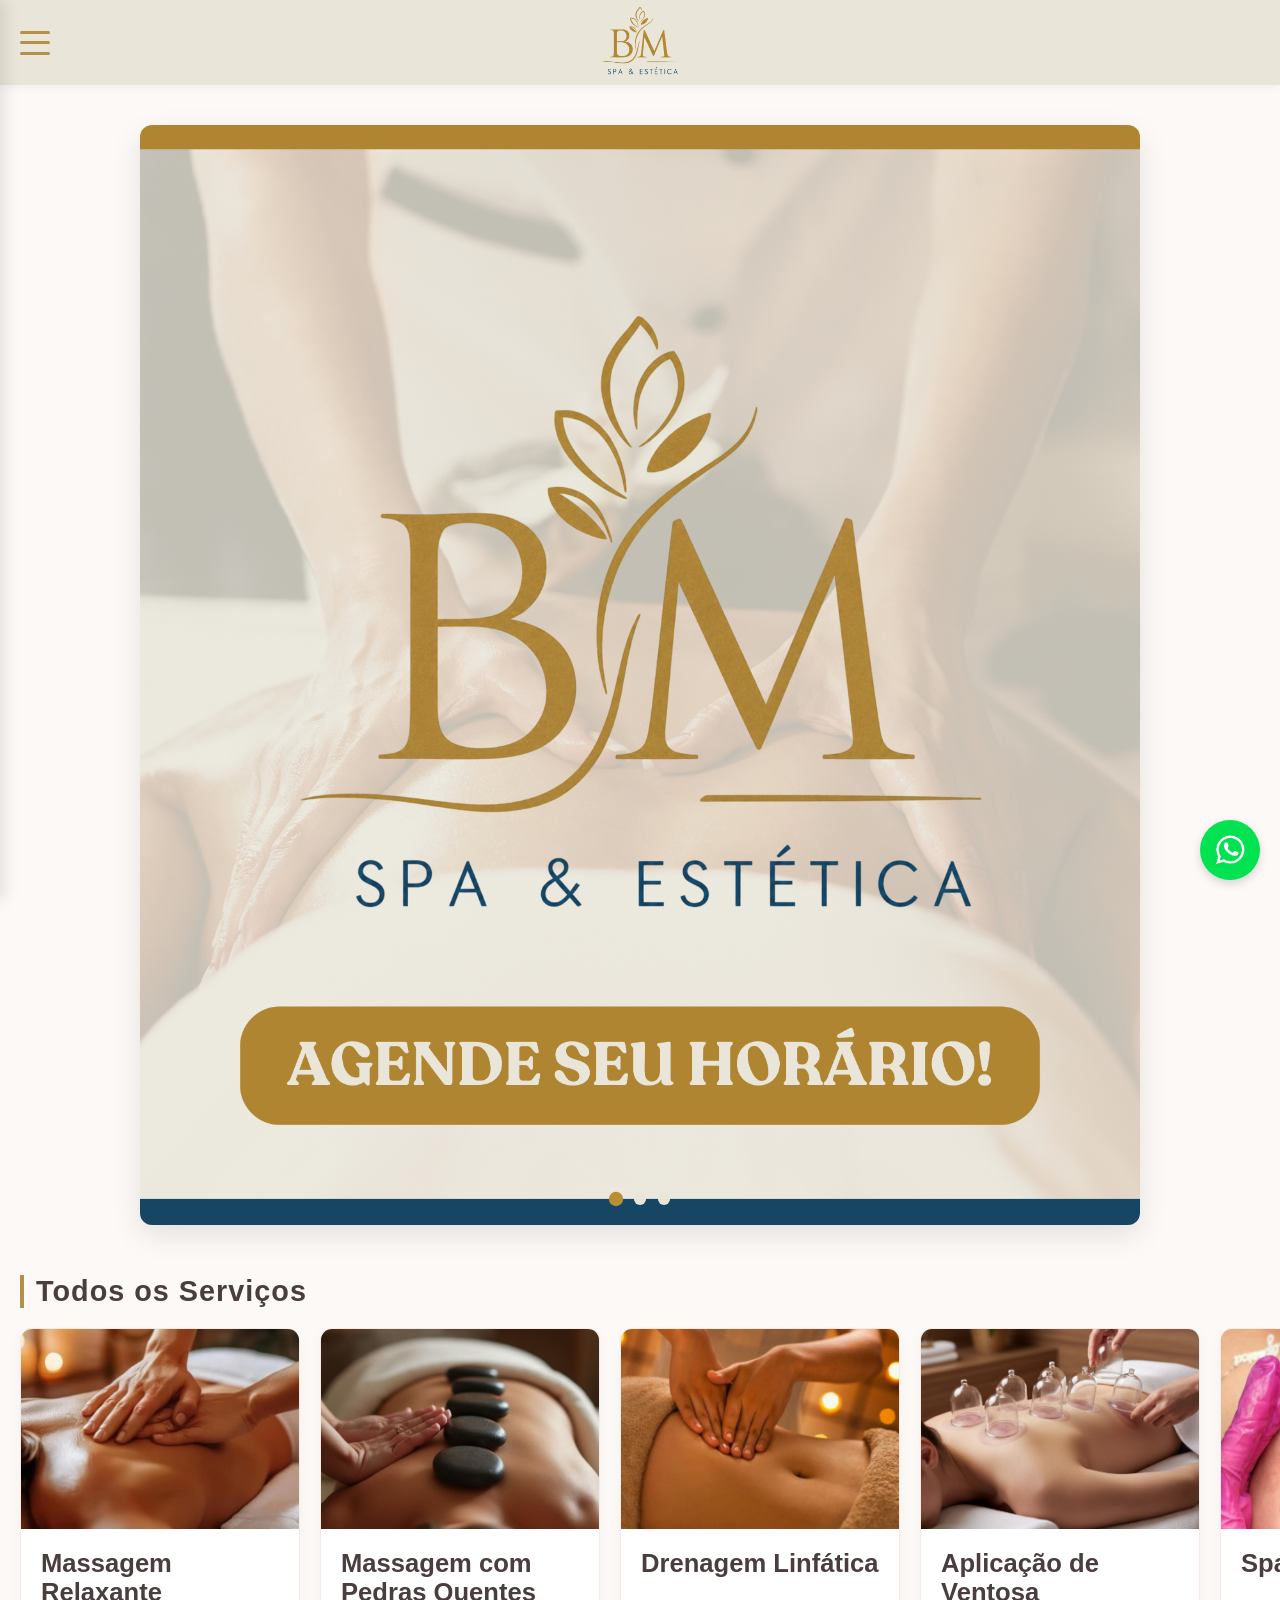
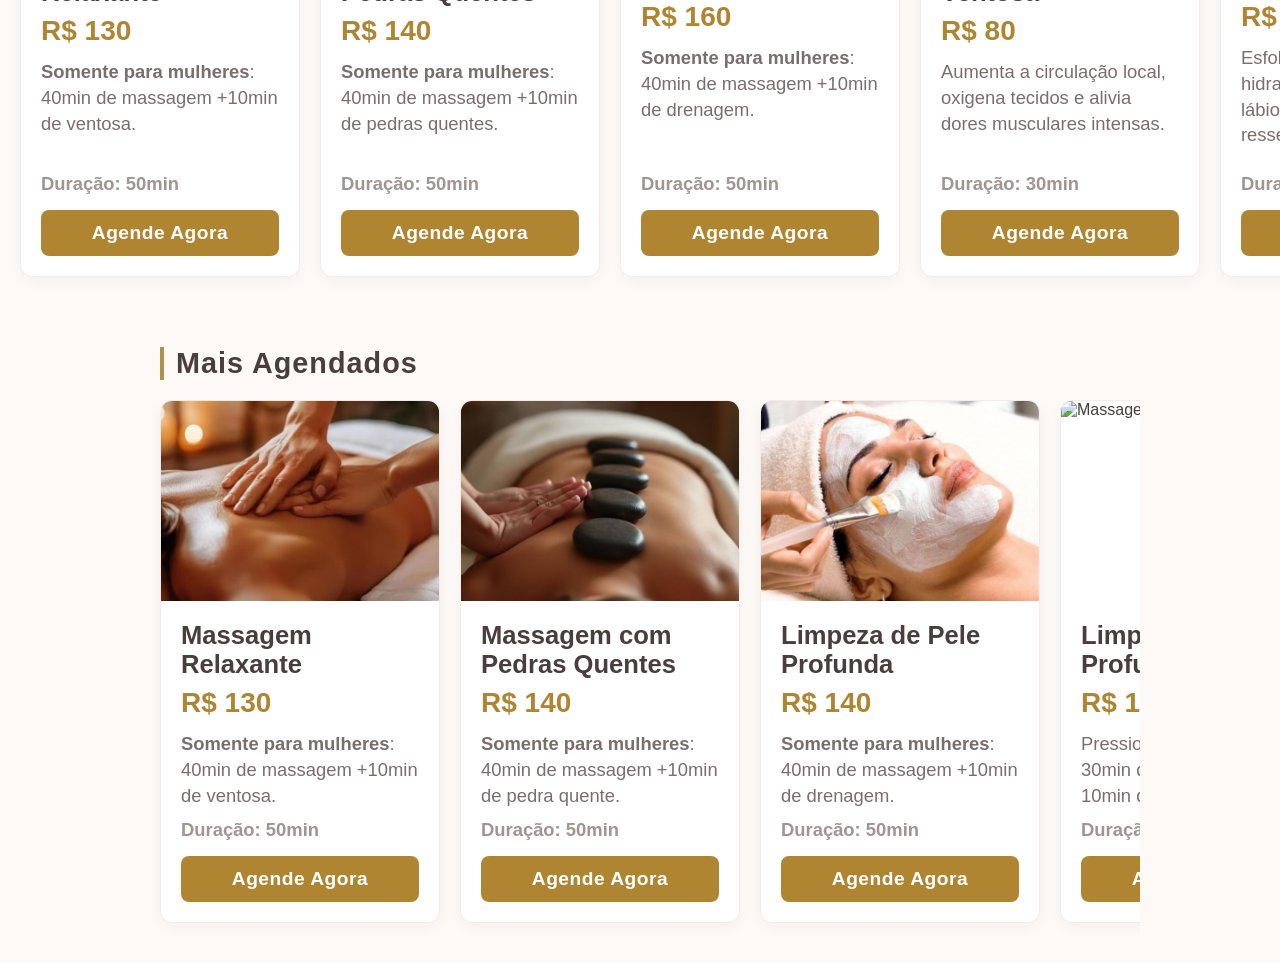
==== index.html @ 97267919 "Update index.html" ====
<!DOCTYPE html>
<html lang="pt-BR">
<head>
    <meta charset="UTF-8">
    <meta name="viewport" content="width=device-width, initial-scale=1.0">
    <title>BM|Estética & Spa</title>
	<link rel="icon" href="../img/faviconbm.jpg" type="image/png">
    <link rel="stylesheet" href="style.css">
</head>
<body>

    <div class="overlay" id="overlay"></div>

    <header>
        <button class="menu-btn" id="menuBtn">
            <span></span>
            <span></span>
            <span></span>
        </button>
        
        <div class="logo">
<img src="bmlogo.png" alt="Logo Estética e Spa">
        </div>
    </header>

    <nav class="sidebar" id="sidebar">
        <ul>
            <li><a href="https://bmestetica.online/esteticaservicos">Nossos Serviços</a></li>
			<li><a href="https://bmestetica.online/esteticapacotes">Nossos Pacotes</a></li>
			<li><a href="https://bmestetica.online/esteticacasal">Combo Casal</a></li>
			<li><a href="https://bmestetica.online/esteticasobrenos">Sobre Nós</a></li>
            <li><a href="https://share.google/S2QN0y18KsIFbBKmH">Avaliações</a></li>
            <li><a href="https://bmestetica.online/esteticalocalizacao">Localização</a></li>
            <li><a href="https://wa.me/5516997094208?text=Ol%C3%A1%2C%20tudo%20bem%3F%20Gostaria%20de%20realizar%20um%20agendamento.">Fale Conosco</a></li>
        </ul>
    </nav>

    <main>
        <div class="carousel-container">
            <div class="carousel-track" id="track">
                <div class="slide">
                    <img src="bannerbm1.jpg" alt="Massoterapia">
                </div>
                <div class="slide">
                    <img src="bannerbm2.jpg" alt="Estética Facial">
                </div>
                <div class="slide">
                    <img src="bannerbm3.jpg" alt="Tratamentos Corporais">
                </div>
            </div>
			
			

            <div class="carousel-indicators">
                <span class="dot active" onclick="goToSlide(0)"></span>
                <span class="dot" onclick="goToSlide(1)"></span>
                <span class="dot" onclick="goToSlide(2)"></span>
            </div>
        </div>
    </main>
	
	        <div class="services-group">
            <h2 class="section-title">Todos os Serviços</h2>
            <div class="services-slider">
                
                <div class="service-card">
                    <img src="relaxante.jpg" alt="Massagem Relaxante" class="service-img">
                    <div class="service-content">
                        <h3 class="service-title">Massagem Relaxante</h3>
                        <p class="service-price">R$ 130</p>
                        <p class="service-description"><b>Somente para mulheres</b>: 40min de massagem +10min de ventosa.</p>
                        <p class="service-duration">Duração: 50min</p>
                        <a href="https://wa.me/5516997094208?text=Olá! Gostaria de agendar a Massagem Relaxante por R$ 130. Qual a disponibilidade de horários?" target="_blank" class="book-btn">Agende Agora</a>
                    </div>
                </div>

                <div class="service-card">
                    <img src="pedras.jpg" alt="Massagem com Pedras Quentes" class="service-img">
                    <div class="service-content">
                        <h3 class="service-title">Massagem com Pedras Quentes</h3>
                        <p class="service-price">R$ 140</p>
                        <p class="service-description"><b>Somente para mulheres</b>: 40min de massagem +10min de pedras quentes.</p>
                        <p class="service-duration">Duração: 50min</p>
                        <a href="https://wa.me/5516997094208?text=Olá! Gostaria de agendar a Massagem com Pedras Quentes por R$ 140. Qual a disponibilidade de horários?" target="_blank" class="book-btn">Agende Agora</a>
                    </div>
                </div>

                <div class="service-card">
                    <img src="drenagem.jpg" alt="Drenagem Linfática" class="service-img">
                    <div class="service-content">
                        <h3 class="service-title">Drenagem Linfática</h3>
                        <p class="service-price">R$ 160</p>
                        <p class="service-description"><b>Somente para mulheres</b>: 40min de massagem +10min de drenagem.</p>
                        <p class="service-duration">Duração: 50min</p>
                        <a href="https://wa.me/5516997094208?text=Olá! Gostaria de agendar a Drenagem Linfática por R$ 160. Qual a disponibilidade de horários?" target="_blank" class="book-btn">Agende Agora</a>
                    </div>
                </div>

                <div class="service-card">
                    <img src="ventosa.jpg" alt="Aplicação de Ventosa" class="service-img">
                    <div class="service-content">
                        <h3 class="service-title">Aplicação de Ventosa</h3>
                        <p class="service-price">R$ 80</p>
                        <p class="service-description">Aumenta a circulação local, oxigena tecidos e alivia dores musculares intensas.</p>
                        <p class="service-duration">Duração: 30min</p>
                        <a href="https://wa.me/5516997094208?text=Olá! Gostaria de agendar a Aplicação de Ventosa por R$ 80. Qual a disponibilidade de horários?" target="_blank" class="book-btn">Agende Agora</a>
                    </div>
                </div>

                <div class="service-card">
                    <img src="labios.jpg" alt="Spa dos Lábios" class="service-img">
                    <div class="service-content">
                        <h3 class="service-title">Spa dos Lábios</h3>
                        <p class="service-price">R$ 50</p>
                        <p class="service-description">Esfoliação delicada e hidratação profunda para lábios macios e livres de ressecamento.</p>
                        <p class="service-duration">Duração: 20min</p>
                        <a href="https://wa.me/5516997094208?text=Olá! Gostaria de agendar o Spa dos Lábios por R$ 50. Qual a disponibilidade de horários?" target="_blank" class="book-btn">Agende Agora</a>
                    </div>
                </div>

                <div class="service-card">
                    <img src="pes.jpg" alt="Spa dos Pés" class="service-img">
                    <div class="service-content">
                        <h3 class="service-title">Spa dos Pés</h3>
                        <p class="service-price">R$ 85</p>
                        <p class="service-description">Escalda-pés relaxante com esfoliação e massagem nutritiva para pés cansados e renovados.</p>
                        <p class="service-duration">Duração: 30min</p>
                        <a href="https://wa.me/5516997094208?text=Olá! Gostaria de agendar o Spa dos Pés por R$ 85. Qual a disponibilidade de horários?" target="_blank" class="book-btn">Agende Agora</a>
                    </div>
                </div>

                <div class="service-card">
                    <img src="limpeza-simples.jpg" alt="Limpeza de Pele Simples" class="service-img">
                    <div class="service-content">
                        <h3 class="service-title">Limpeza de Pele Simples</h3>
                        <p class="service-price">R$ 90</p>
                        <p class="service-description">Higienização rápida com hidratação facial ideal para manter a saúde diária cutânea.</p>
                        <p class="service-duration">Duração: 40min</p>
                        <a href="https://wa.me/5516997094208?text=Olá! Gostaria de agendar a Limpeza de Pele Simples por R$ 90. Qual a disponibilidade de horários?" target="_blank" class="book-btn">Agende Agora</a>
                    </div>
                </div>

                <div class="service-card">
                    <img src="limpeza-profunda.jpg" alt="Limpeza de Pele Profunda" class="service-img">
                    <div class="service-content">
                        <h3 class="service-title">Limpeza de Pele Profunda</h3>
                        <p class="service-price">R$ 140</p>
                        <p class="service-description">Remoção de impurezas, cravos e células mortas, devolvendo o brilho natural à pele.</p>
                        <p class="service-duration">Duração: 1h20</p>
                        <a href="https://wa.me/5516997094208?text=Olá! Gostaria de agendar a Limpeza de Pele Profunda (1h20) por R$ 140. Qual a disponibilidade de horários?" target="_blank" class="book-btn">Agende Agora</a>
                    </div>
                </div>

            </div>
        </div>

	<section class="services-section">
        
        <div class="services-group">
            <h2 class="section-title">Mais Agendados</h2>
            <div class="services-slider">
                
                <div class="service-card">
                    <img src="relaxante.jpg" alt="Massagem Relaxante" class="service-img">
                    <div class="service-content">
                        <h3 class="service-title">Massagem Relaxante</h3>
                        <p class="service-price">R$ 130</p>
                        <p class="service-description"><b>Somente para mulheres</b>: 40min de massagem +10min de ventosa.</p>
                        <p class="service-duration">Duração: 50min</p>
                        <a href="https://wa.me/5516997094208?text=Olá! Gostaria de agendar a Massagem Relaxante por R$ 130. Qual a disponibilidade de horários?" target="_blank" class="book-btn">Agende Agora</a>
                    </div>
                </div>

                <div class="service-card">
                    <img src="pedras.jpg" alt="Massagem com Pedras Quentes" class="service-img">
                    <div class="service-content">
                        <h3 class="service-title">Massagem com Pedras Quentes</h3>
                        <p class="service-price">R$ 140</p>
                        <p class="service-description"><b>Somente para mulheres</b>: 40min de massagem +10min de pedra quente.</p>
                        <p class="service-duration">Duração: 50min</p>
                        <a href="https://wa.me/5516997094208?text=Olá! Gostaria de agendar a Massagem com Pedras Quentes por R$ 140. Qual a disponibilidade de horários?" target="_blank" class="book-btn">Agende Agora</a>
                    </div>
                </div>

                <div class="service-card">
                    <img src="limpeza-profunda.jpg" alt="Limpeza de Pele Profunda" class="service-img">
                    <div class="service-content">
                        <h3 class="service-title">Limpeza de Pele Profunda</h3>
                        <p class="service-price">R$ 140</p>
                        <p class="service-description"><b>Somente para mulheres</b>: 40min de massagem +10min de drenagem.</p>
                        <p class="service-duration">Duração: 50min</p>
                        <a href="https://wa.me/5516997094208?text=Olá! Gostaria de agendar a Limpeza de Pele Profunda por R$ 140. Qual a disponibilidade de horários?" target="_blank" class="book-btn">Agende Agora</a>
                    </div>
                </div>
								                <div class="service-card">
                    <img src="limpeza-miofascial.jpg" alt="Massagem Miofascial" class="service-img">
                    <div class="service-content">
                        <h3 class="service-title">Limpeza de Pele Profunda</h3>
                        <p class="service-price">R$ 170</p>
                        <p class="service-description">Pressiona e alonga a fáscia: 30min de massagem + 10min de ventosa</p>
                        <p class="service-duration">Duração: 40min</p>
                        <a href="https://wa.me/5516997094208?text=Olá! Gostaria de agendar a Massagem Miofascial (40min) por R$ 170. Qual a disponibilidade de horários?" target="_blank" class="book-btn">Agende Agora</a>
                    </div>
                </div>

							<a href="https://wa.me/5516997094208?text=Olá! Gostaria de tirar uma dúvida sobre os serviços." target="_blank" class="whatsapp-flutuante">
    <img src="whatsappbm.png" alt="WhatsApp">
</a>
				
            </div>
        </div>
		</section>

    <script src="script.js"></script>
</body>
</html>
---- style.css ----
/* --- ESTILOS GERAIS --- */
* {
    margin: 0;
    padding: 0;
    box-sizing: border-box;
    font-family: 'Helvetica Neue', Arial, sans-serif;
}

body {
    background-color: #fcf9f6; 
    color: #4a3e3d; 
    overflow-x: hidden;
}

/* --- CABEÇALHO --- */
header {
    display: flex;
    justify-content: center;
    align-items: center;
    position: relative;
    height: 85px;
    background-color: #e9e5d9;
    box-shadow: 0 2px 10px rgba(0,0,0,0.05);
    padding: 0 20px;
    z-index: 100;
}

.logo img {
    max-height: 70px;
    width: auto;
}

/* Botão Hambúrguer */
.menu-btn {
    position: absolute;
    left: 20px;
    background: none;
    border: none;
    cursor: pointer;
    display: flex;
    flex-direction: column;
    justify-content: space-between;
    width: 30px;
    height: 24px;
    z-index: 102;
}

.menu-btn span {
    display: block;
    height: 3px;
    width: 100%;
    background-color: #b48f48; 
    border-radius: 3px;
    transition: all 0.3s ease;
}

.menu-btn.open span:nth-child(1) {
    transform: translateY(10px) rotate(45deg);
}
.menu-btn.open span:nth-child(2) {
    opacity: 0;
}
.menu-btn.open span:nth-child(3) {
    transform: translateY(-10px) rotate(-45deg);
}

/* --- MENU LATERAL (SIDEBAR) --- */
.sidebar {
    position: fixed;
    top: 0;
    left: -300px;
    width: 300px;
    height: 100%;
    background-color: #e9e5d9;
    box-shadow: 5px 0 15px rgba(0,0,0,0.1);
    transition: left 0.4s ease;
    z-index: 101;
    padding-top: 110px;
}

.sidebar.active {
    left: 0;
}

.sidebar ul {
    list-style: none;
}

.sidebar ul li {
    border-bottom: 1px solid #f5ebe6;
}

.sidebar ul li a {
    display: block;
    padding: 18px 25px;
    color: #b08532;
    text-decoration: none;
    font-size: 1.4rem;
    letter-spacing: 1px;
    transition: background 0.3s, color 0.3s;
	font-weight: bold;
}

.sidebar ul li a:hover {
    background-color: #fbf5f0;
    color: #ffffff;
}

/* Overlay */
.overlay {
    position: fixed;
    top: 0;
    left: 0;
    width: 100%;
    height: 100%;
    background: rgba(0,0,0,0.3);
    opacity: 0;
    visibility: hidden;
    transition: all 0.4s ease;
    z-index: 99;
}

.overlay.active {
    opacity: 1;
    visibility: visible;
}

/* --- CARROSSEL (PC) --- */
.carousel-container {
    position: relative;
    width: 1000px; 
    height: 1100px; 
    margin: 40px auto; 
    overflow: hidden;
    border-radius: 12px; 
    box-shadow: 0 10px 30px rgba(0,0,0,0.1);
    cursor: grab;
}

.carousel-container:active {
    cursor: grabbing;
}

.carousel-track {
    display: flex;
    width: 300%;
    height: 100%;
    transition: transform 0.8s cubic-bezier(0.45, 0, 0.55, 1);
}

.slide {
    width: 1000px; 
    height: 1100px;
    position: relative;
}

.slide img {
    width: 100%;
    height: 100%;
    object-fit: cover;
    object-position: center;
}

/* Indicadores (Bolinhas) - Fora do media query para funcionar globalmente */
.carousel-indicators {
    position: absolute;
    bottom: 20px;
    left: 50%;
    transform: translateX(-50%);
    display: flex;
    gap: 12px;
    z-index: 10;
}

.dot {
    width: 12px;
    height: 12px;
    background-color: #e9e5d9;
    border-radius: 50%;
    cursor: pointer;
    transition: background-color 0.3s;
}

.dot.active {
    background-color: #ba8e32;
    transform: scale(1.2);
}

/* --- ADAPTAÇÃO COMPLETA PARA CELULAR (TELAS ATÉ 1000PX) --- */
@media (max-width: 1000px) {
    .carousel-container {
        width: 100%; 
        height: auto; 
        aspect-ratio: 1000 / 1100; 
        margin: 20px 0 0 0; 
        border-radius: 0px; 
		
    }
	
    .slide {
        width: 100%; /* Mudado de 100vw para 100% para evitar quebra de largura */
        height: auto;
        aspect-ratio: 1000 / 1100;
    }
}

/* ==========================================================================
   --- SEÇÃO DE SERVIÇOS (VERSÃO CORRIGIDA E UNIFICADA) ---
   ========================================================================== */

.services-section {
    max-width: 1000px;
    margin: 0 auto; /* Centraliza a seção inteira no PC */
    padding: 0;
}

/* Caixa que segura cada grupo (Mais Agendados / Todos os Serviços) */
.services-group {
    width: 100%;
    margin-top: 50px;    /* Espaço idêntico acima de CADA bloco */
    margin-bottom: 20px; /* Espaço abaixo de cada bloco */
    padding: 0;

/* Título com a barrinha dourada */
.section-title {
    font-size: 1.8rem;
    color: #4a3e3d;
    margin-top: 0;
    margin-bottom: 20px;
    margin-left: 20px; /* Alinha perfeitamente com o início dos cards no PC */
    letter-spacing: 1px;
    border-left: 4px solid #b48f48; /* Barrinha dourada */
    padding-left: 12px; /* Afasta o texto da barrinha */
}

/* Área rolável lateralmente */
.services-slider {
    display: flex;
    gap: 20px;
    overflow-x: auto;
    padding-left: 20px;  /* Faz o primeiro card alinhar com o título */
    padding-right: 20px; /* Dá respiro no final da rolagem */
    padding-bottom: 20px;
    scroll-behavior: smooth;
    -webkit-overflow-scrolling: touch;
}

/* Esconde/Suaviza a barra de rolagem */
.services-slider::-webkit-scrollbar {
    height: 6px;
}
.services-slider::-webkit-scrollbar-track {
    background: #f1f1f1;
    border-radius: 10px;
}
.services-slider::-webkit-scrollbar-thumb {
    background: #e9e5d9;
    border-radius: 10px;
}
.services-slider::-webkit-scrollbar-thumb:hover {
    background: #b48f48;
}

/* CARD RETANGULAR VERTICAL */
.service-card {
    flex: 0 0 280px; 
    background-color: #ffffff;
    border-radius: 12px;
    overflow: hidden;
    box-shadow: 0 4px 15px rgba(0,0,0,0.04);
    display: flex;
    flex-direction: column;
    border: 1px solid #f5ebe6;
    transition: transform 0.3s ease;
}

.service-card:hover {
    transform: translateY(-5px);
}

.service-img {
    width: 100%;
    height: 200px;
    object-fit: cover;
}

.service-content {
    padding: 20px;
    display: flex;
    flex-direction: column;
    flex-grow: 1;
}

.service-content h3 {
    font-size: 1.6rem;
    color: #4a3e3d;
    margin-bottom: 8px;
    min-height: 44px;
}

.service-price {
    font-size: 1.75rem;
    color: #b08532; 
    font-weight: bold;
    margin-bottom: 12px;
}

.service-description {
    font-size: 1.15rem;
    color: #7a6e6d;
    line-height: 1.4;
    margin-bottom: 1px;
    flex-grow: 1;
}

.service-duration {
    font-size: 1.15rem;
    color: #a19492;
    margin-bottom: 15px;
	margin-top: 10px;
	font-weight: bold;
}

/* BOTÃO AGENDE AGORA */
.book-btn {
    display: block;
    text-align: center;
    background-color: #b08532;
    color: #ffffff;
    text-decoration: none;
    padding: 12px;
    border-radius: 8px;
    font-weight: bold;
    font-size: 1.2rem;
    letter-spacing: 0.5px;
    transition: background-color 0.3s ease;
}

.book-btn:hover {
    background-color: #b08532;
}

/* --- ADAPTAÇÃO COMPLETA PARA CELULAR --- */
@media (max-width: 1000px) {
    .services-section {
        margin-top: 20px;
    }

    .services-group {
        margin-top: 30px;
        margin-bottom: 10px;
    }
    
    .section-title {
        font-size: 2.25rem; 
        margin-left: 15px; /* Recuo menor adaptado para a tela do celular */
    }

    .services-slider {
        padding-left: 15px; /* Alinha o primeiro card com a nova margem do título */
        padding-right: 15px;
    }
    
    .service-card {
        flex: 0 0 250px; /* Cards ligeiramente menores no mobile */
    }

    /* Regras do Carrossel superior mantidas */
    .carousel-container {
        width: 100%; 
        height: auto; 
        aspect-ratio: 1000 / 1100; 
        margin: 20px 0 0 0; 
        border-radius: 0px; 
    }

    .slide {
        width: 100%; 
        height: auto;
        aspect-ratio: 1000 / 1100;
    }
}
/* --- BOTÃO FLUTUANTE DO WHATSAPP --- */
.whatsapp-flutuante {
    position: fixed;
    width: 60px;
    height: 60px;
    bottom: 20px;
    right: 20px;
    z-index: 999; /* Garante que ele fique por cima de tudo */
    transition: transform 0.3s ease;
}

/* Controla a imagem dentro do botão */
.whatsapp-flutuante img {
    width: 100%;
    height: 100%;
    object-fit: contain;
    border-radius: 50%; /* Mantém redondo se a imagem for quadrada */
    box-shadow: 0 4px 10px rgba(0, 0, 0, 0.15);
	background-color: #03e251;
}

/* Efeito de aumentar levemente ao passar o mouse */
.whatsapp-flutuante:hover {
    transform: scale(1.1);
}

/* Ajuste para telas menores (celulares) */
@media (max-width: 600px) {
    .whatsapp-flutuante {
        width: 70px;
        height: 70px;
        bottom: 15px;
        right: 15px;
    }
}
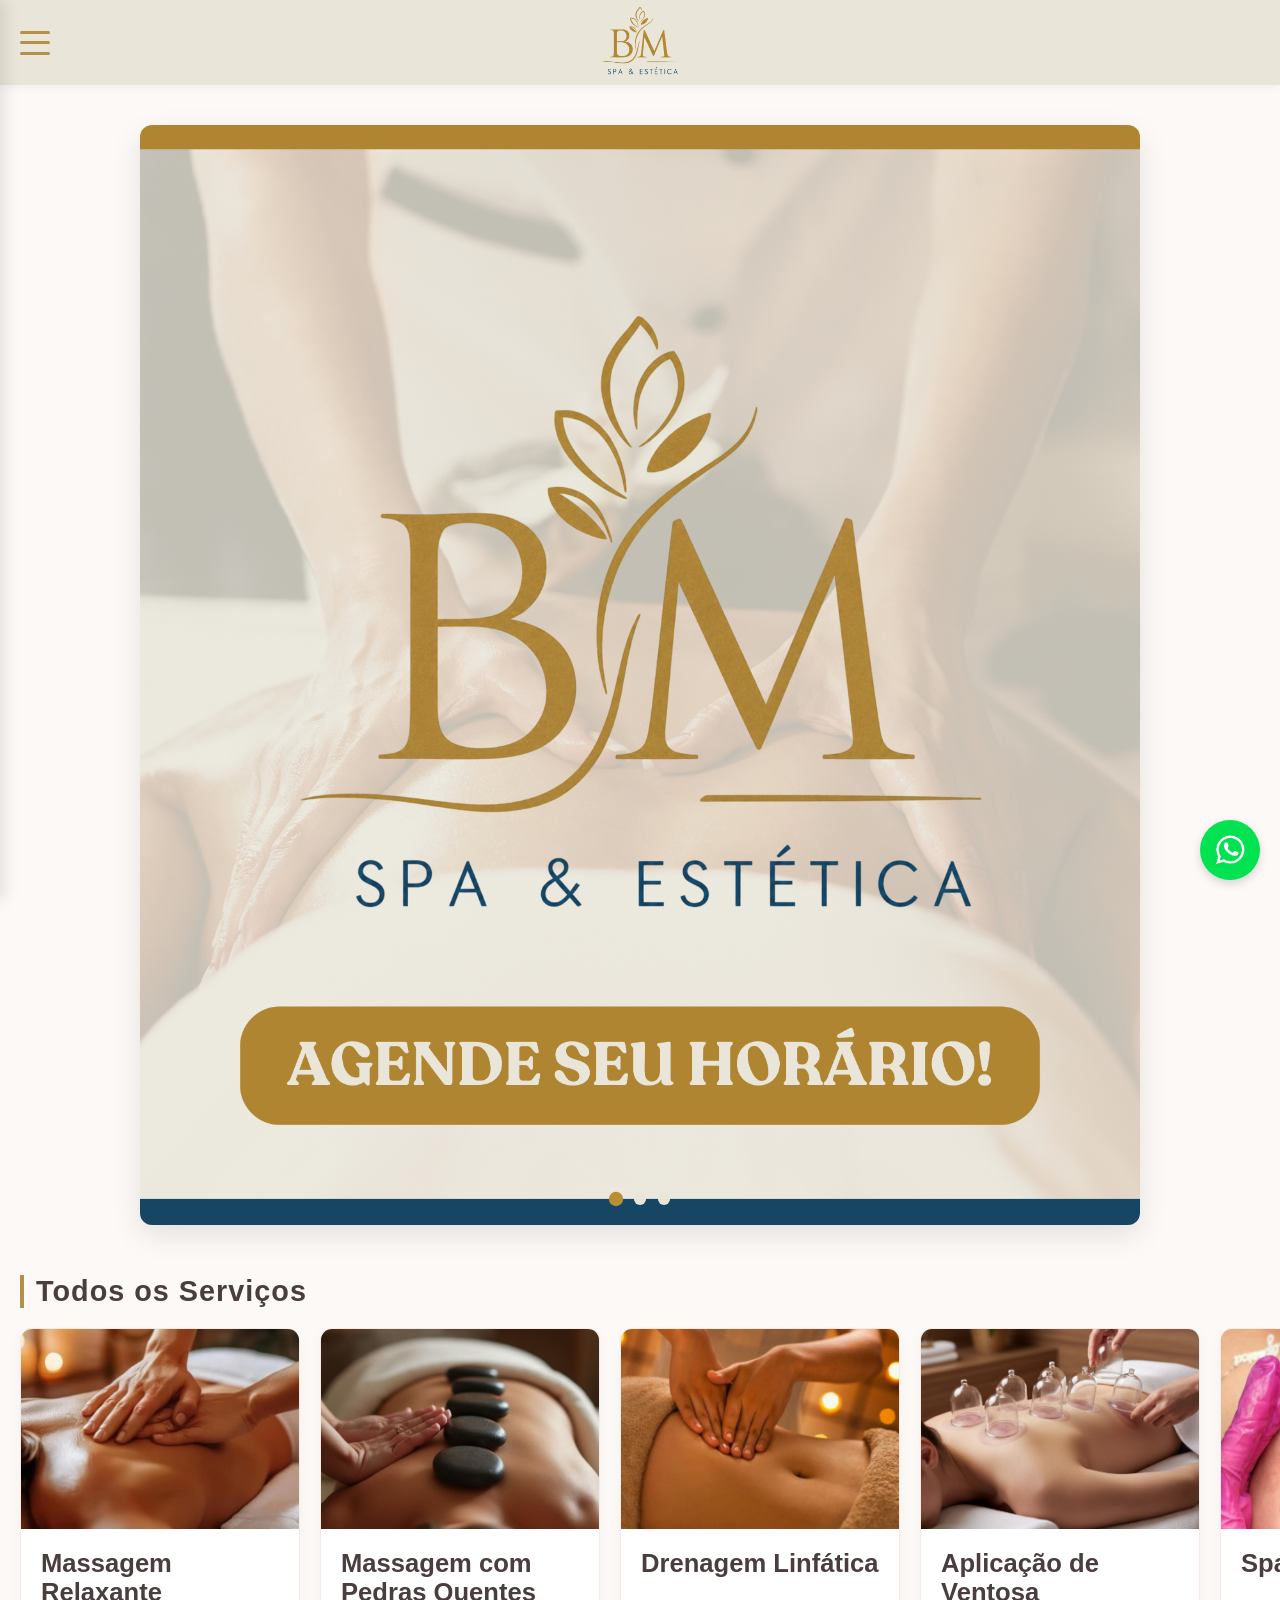
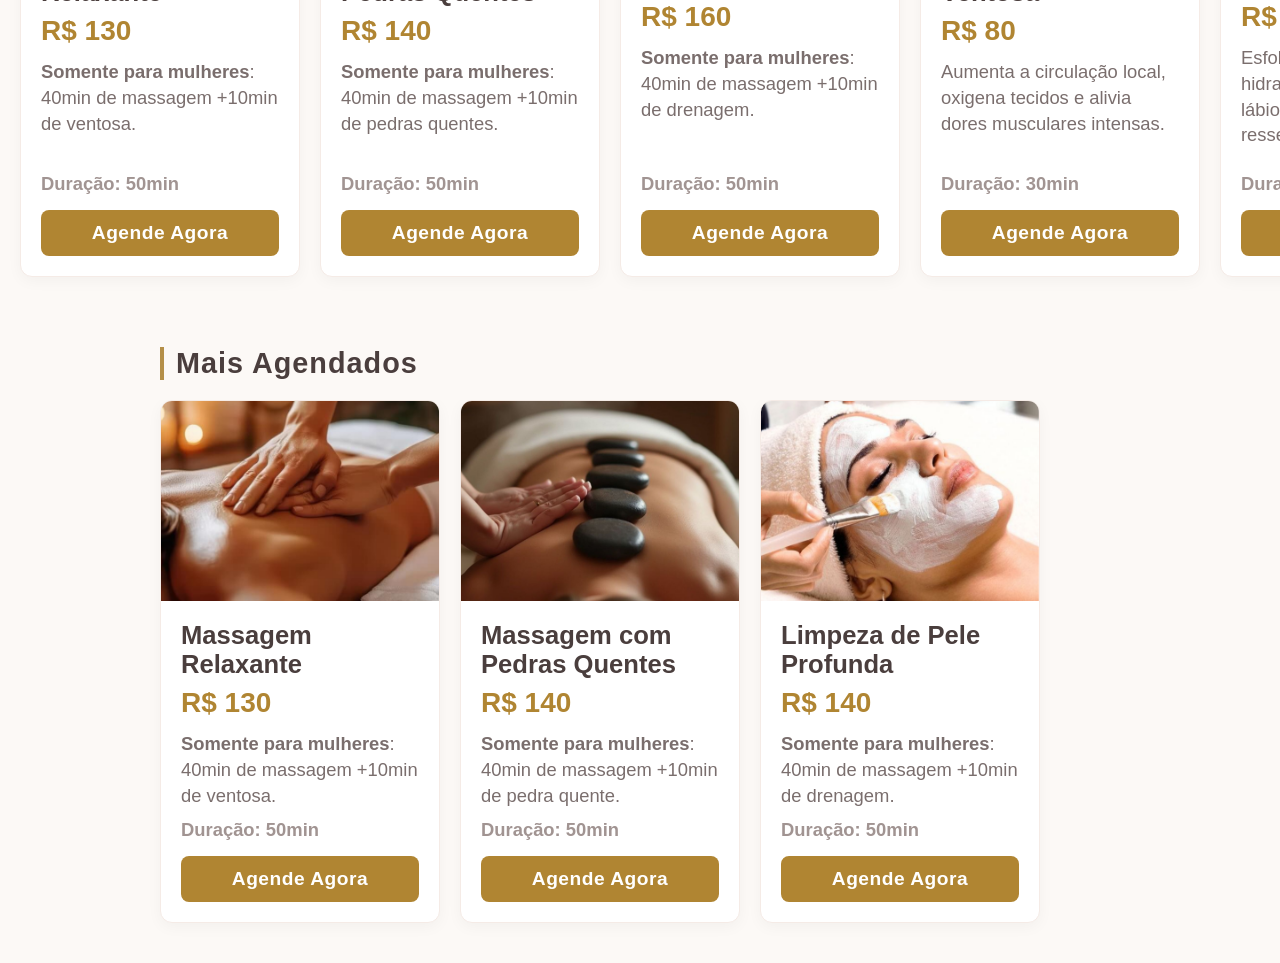
==== commit 529a2df2: "Update index.html" ====
--- a/index.html
+++ b/index.html
@@ -192,16 +192,7 @@
                         <a href="https://wa.me/5516997094208?text=Olá! Gostaria de agendar a Limpeza de Pele Profunda por R$ 140. Qual a disponibilidade de horários?" target="_blank" class="book-btn">Agende Agora</a>
                     </div>
                 </div>
-								                <div class="service-card">
-                    <img src="limpeza-miofascial.jpg" alt="Massagem Miofascial" class="service-img">
-                    <div class="service-content">
-                        <h3 class="service-title">Limpeza de Pele Profunda</h3>
-                        <p class="service-price">R$ 170</p>
-                        <p class="service-description">Pressiona e alonga a fáscia: 30min de massagem + 10min de ventosa</p>
-                        <p class="service-duration">Duração: 40min</p>
-                        <a href="https://wa.me/5516997094208?text=Olá! Gostaria de agendar a Massagem Miofascial (40min) por R$ 170. Qual a disponibilidade de horários?" target="_blank" class="book-btn">Agende Agora</a>
-                    </div>
-                </div>
+
 
 							<a href="https://wa.me/5516997094208?text=Olá! Gostaria de tirar uma dúvida sobre os serviços." target="_blank" class="whatsapp-flutuante">
     <img src="whatsappbm.png" alt="WhatsApp">
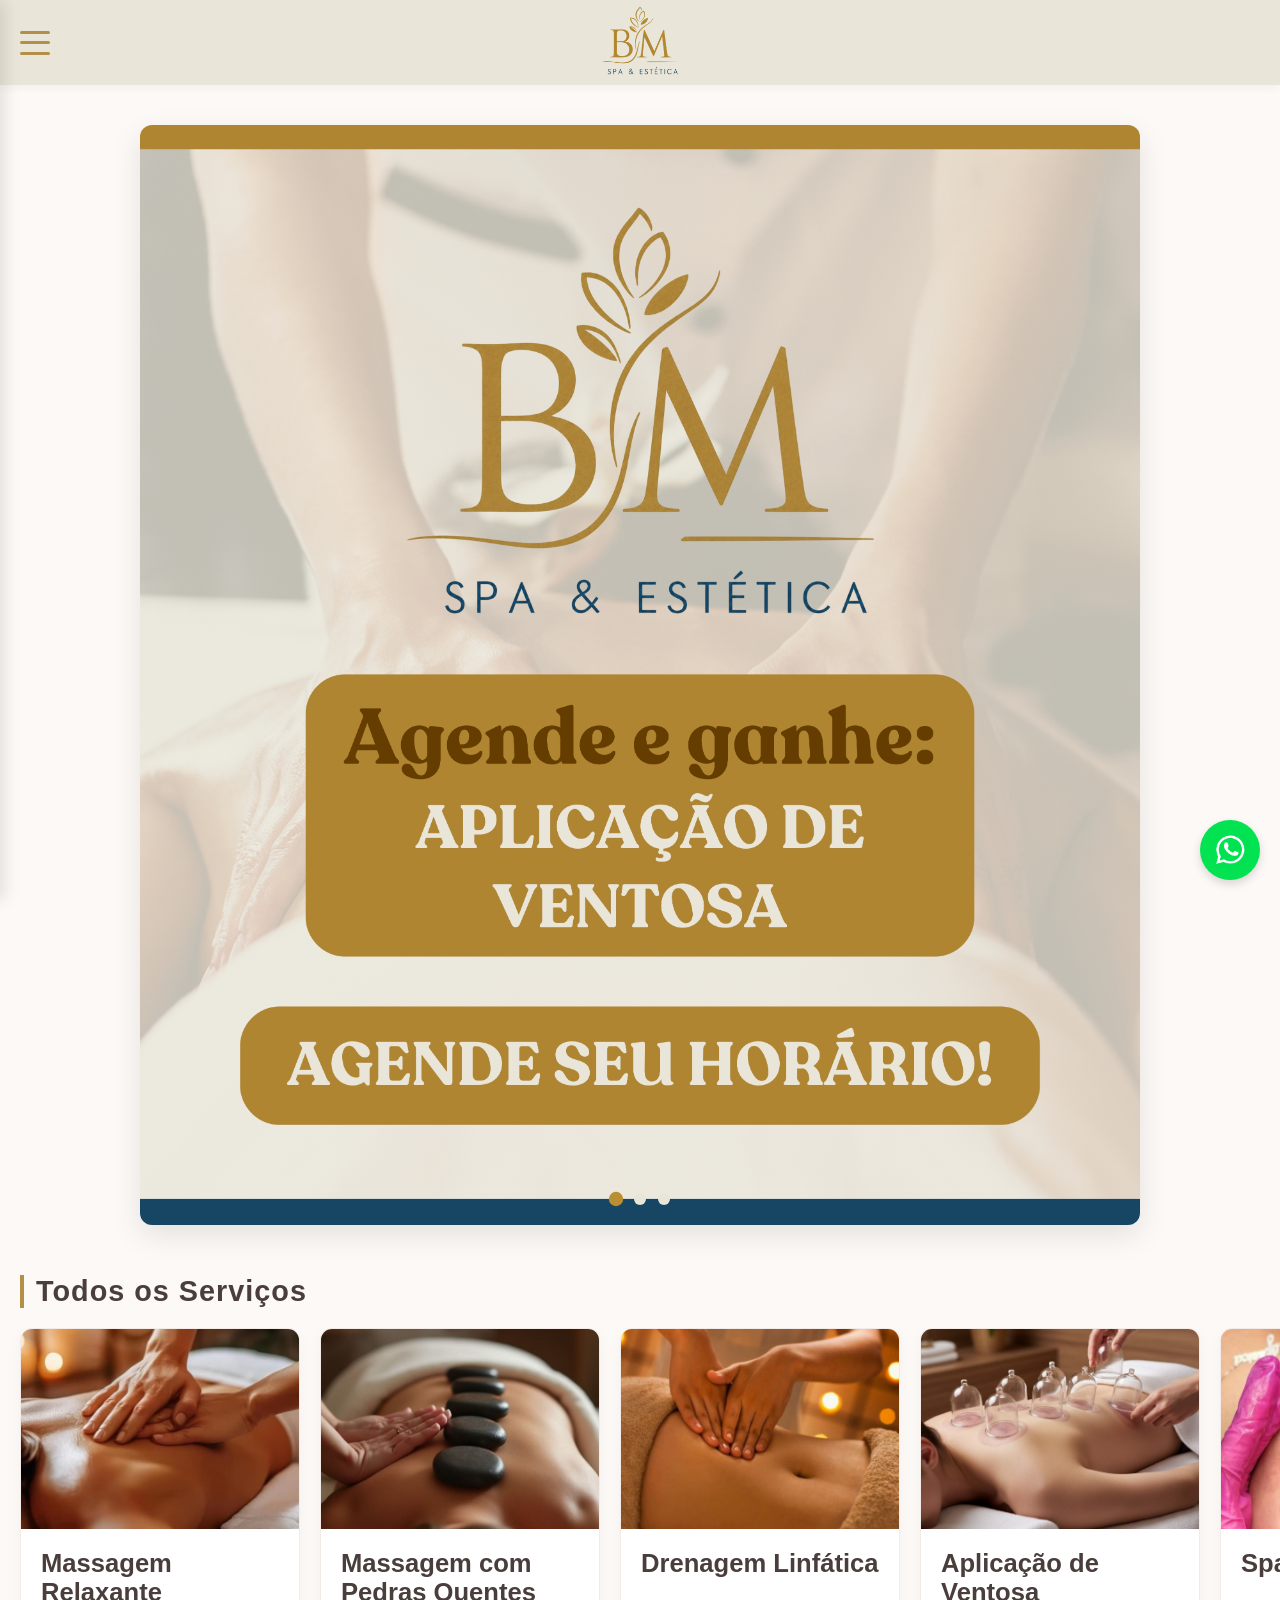
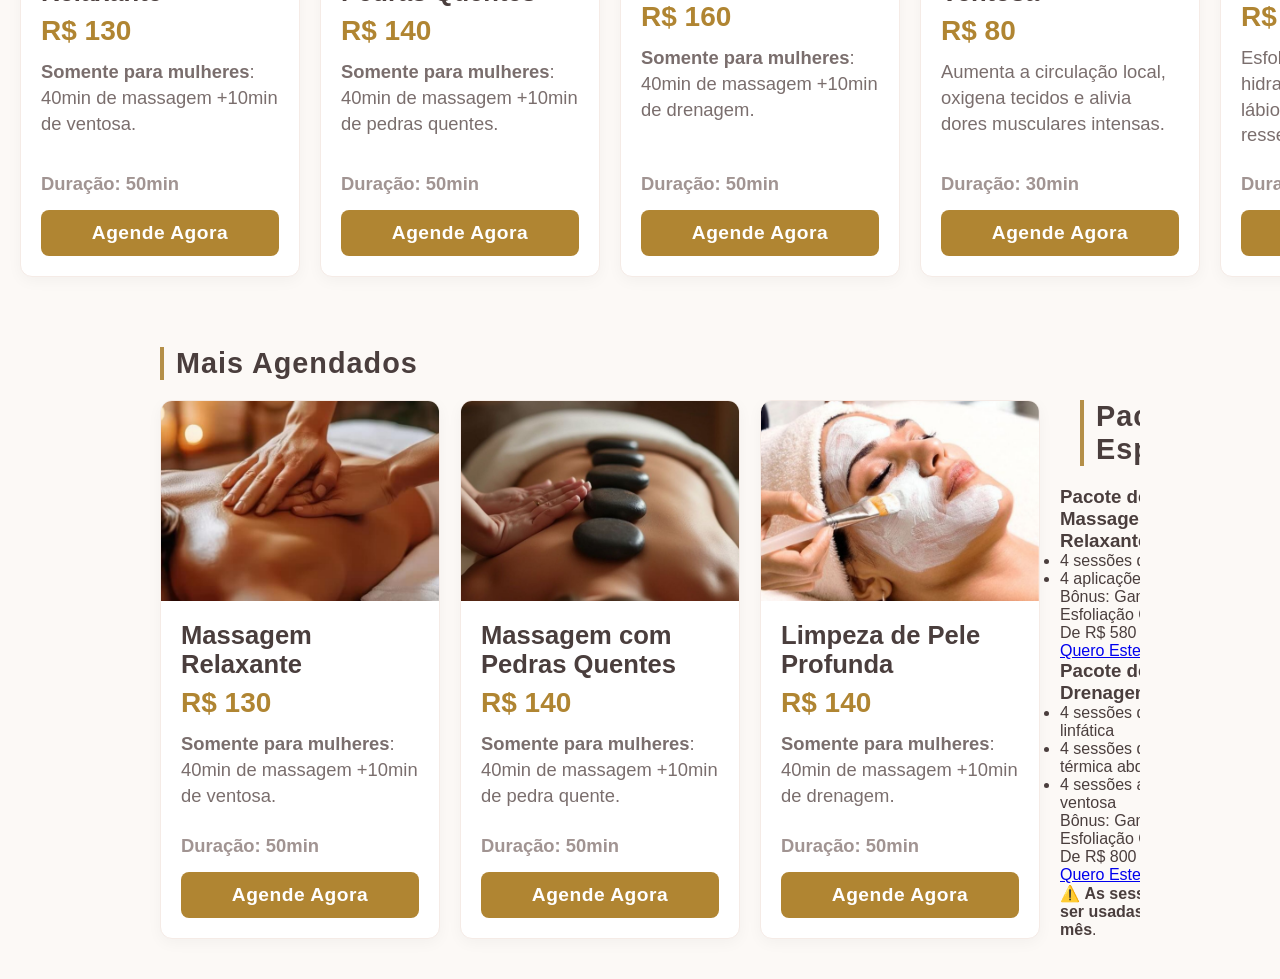
==== commit 80a5c713: "Update index.html" ====
--- a/index.html
+++ b/index.html
@@ -150,6 +150,16 @@
                         <a href="https://wa.me/5516997094208?text=Olá! Gostaria de agendar a Limpeza de Pele Profunda (1h20) por R$ 140. Qual a disponibilidade de horários?" target="_blank" class="book-btn">Agende Agora</a>
                     </div>
                 </div>
+								                <div class="service-card">
+                    <img src="massagem-miofascial.jpg" alt="Massagem Miofascial" class="service-img">
+                    <div class="service-content">
+                        <h3 class="service-title">Massagem Miofascial</h3>
+                        <p class="service-price">R$ 170</p>
+                        <p class="service-description">Pressiona e alonga a fáscia: 30min de massagem + 10min de ventosa</p>
+                        <p class="service-duration">Duração: 40min</p>
+                        <a href="https://wa.me/5516997094208?text=Olá! Gostaria de agendar a Massagem Miofascial (40min) por R$ 170. Qual a disponibilidade de horários?" target="_blank" class="book-btn">Agende Agora</a>
+                    </div>
+                </div>
 
             </div>
         </div>
@@ -193,6 +203,63 @@
                     </div>
                 </div>
 
+				    <main class="packages-container">
+        <h2 class="section-title">Pacotes Especiais</h2>
+        
+        <div class="packages-grid">
+            
+            <div class="package-card">
+                <div class="package-content">
+                    <h3 class="package-name">Pacote de Massagem Relaxante</h3>
+                    
+                    <ul class="inclusions-list">
+                        <li><i class="fa-solid fa-star"></i> 4 sessões de massagem</li>
+                        <li><i class="fa-solid fa-star"></i> 4 aplicações de ventosa</li>
+                    </ul>
+                    
+                    <p class="bonus-text">
+                        <span>Bônus:</span> Ganha 1 Esfoliação Corporal
+                    </p>
+                    
+                    <div class="price-box">
+                        <span class="old-price">De R$ 580</span>
+                        <span class="current-price">R$ 290</span>
+                    </div>
+                    
+                    <a href="https://wa.me/5516997094208?text=Olá! Quero agendar o Pacote de Massagem Relaxante por R$290." target="_blank" class="buy-btn">Quero Este Pacote</a>
+                </div>
+            </div>
+
+            <div class="package-card">
+                <div class="package-content">
+                    <h3 class="package-name">Pacote de Drenagem Linfática</h3>
+                    
+                    <ul class="inclusions-list">
+                        <li><i class="fa-solid fa-star"></i> 4 sessões de drenagem linfática</li>
+                        <li><i class="fa-solid fa-star"></i> 4 sessões de manta térmica abdominal</li>
+                        <li><i class="fa-solid fa-star"></i> 4 sessões aplicação de ventosa</li>
+                    </ul>
+                    
+                    <p class="bonus-text">
+                        <span>Bônus:</span> Ganha 1 Esfoliação Corporal
+                    </p>
+                    
+                    <div class="price-box">
+                        <span class="old-price">De R$ 800</span>
+                        <span class="current-price">R$ 350</span>
+                    </div>
+                    
+                    <a href="https://wa.me/5516997094208?text=Olá! Quero agendar o Pacote de Drenagem Linfática por R$350." target="_blank" class="buy-btn">Quero Este Pacote</a>
+                </div>
+            </div>
+
+        </div>
+
+        <div class="validity-box">
+            <p>⚠️ <b>As sessões devem ser usadas dentro de 1 mês</b>.</p>
+        </div>
+    </main>
+
 
 							<a href="https://wa.me/5516997094208?text=Olá! Gostaria de tirar uma dúvida sobre os serviços." target="_blank" class="whatsapp-flutuante">
     <img src="whatsappbm.png" alt="WhatsApp">
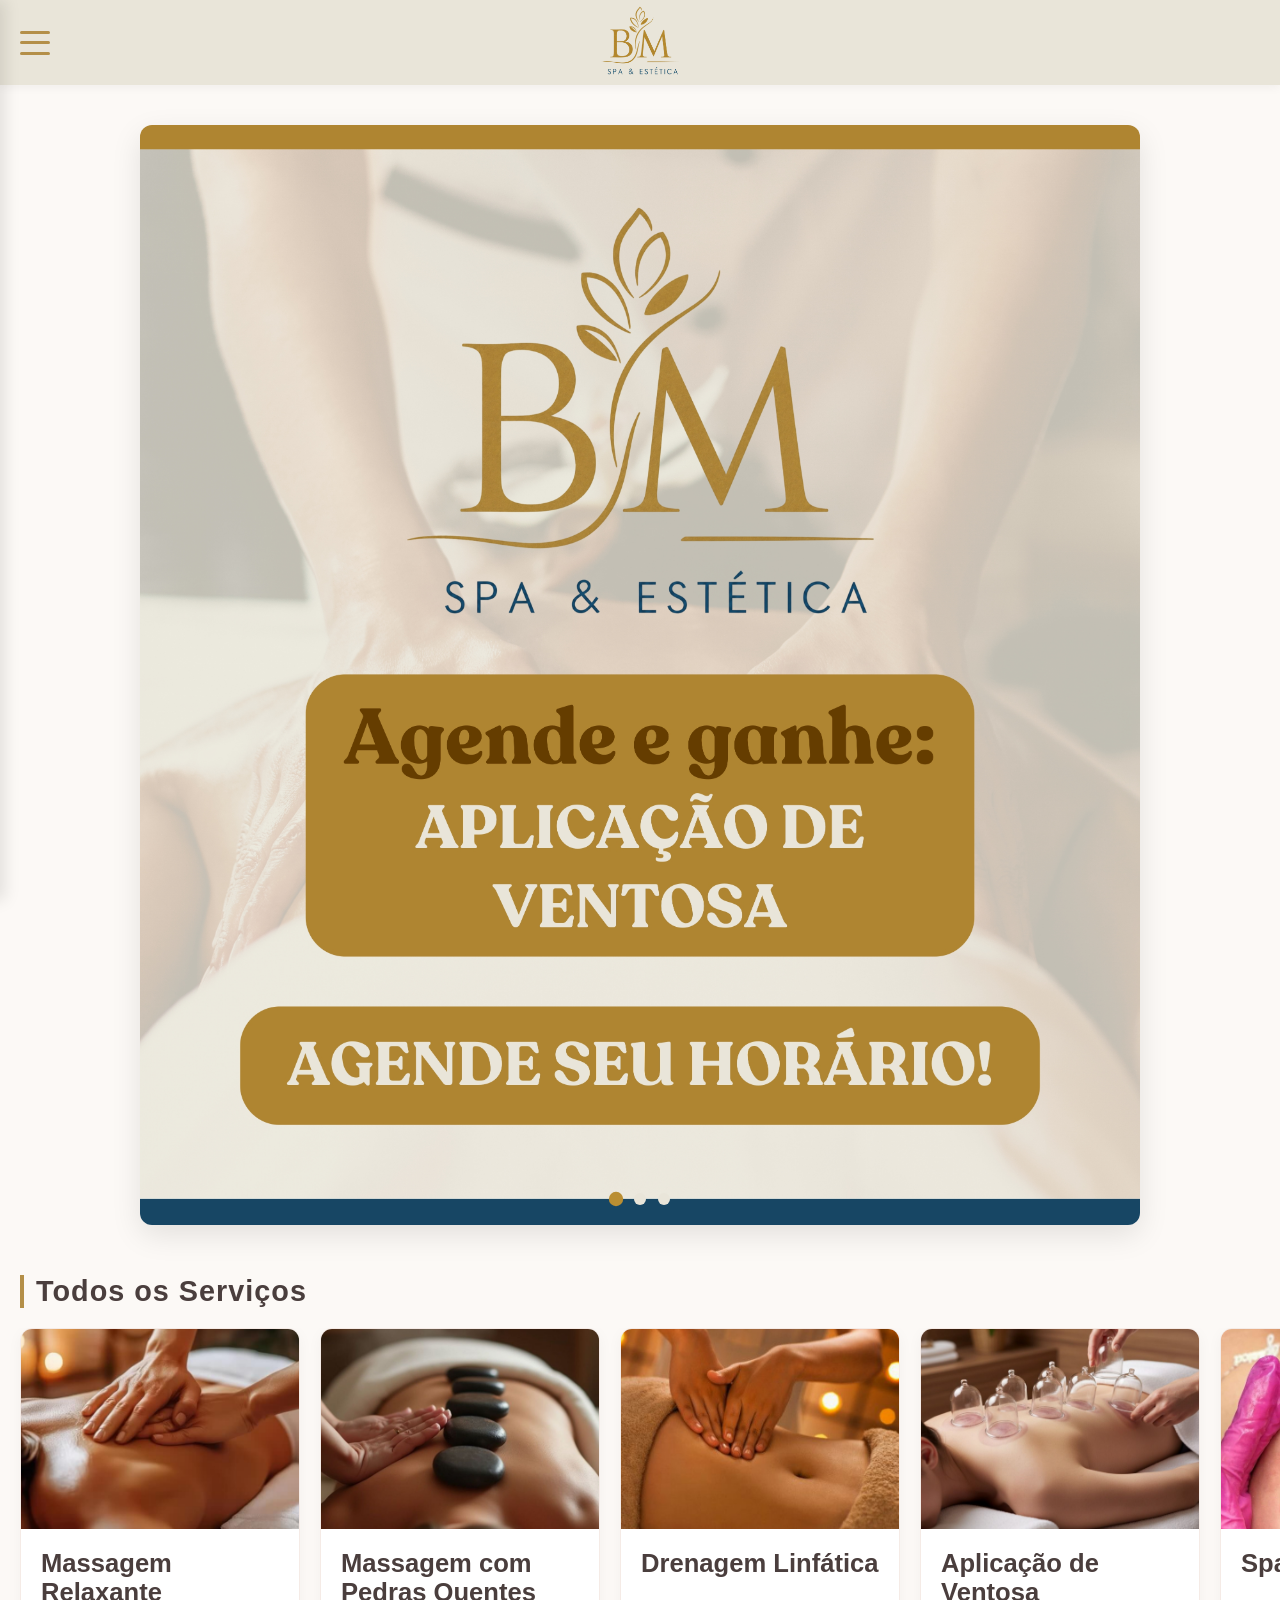
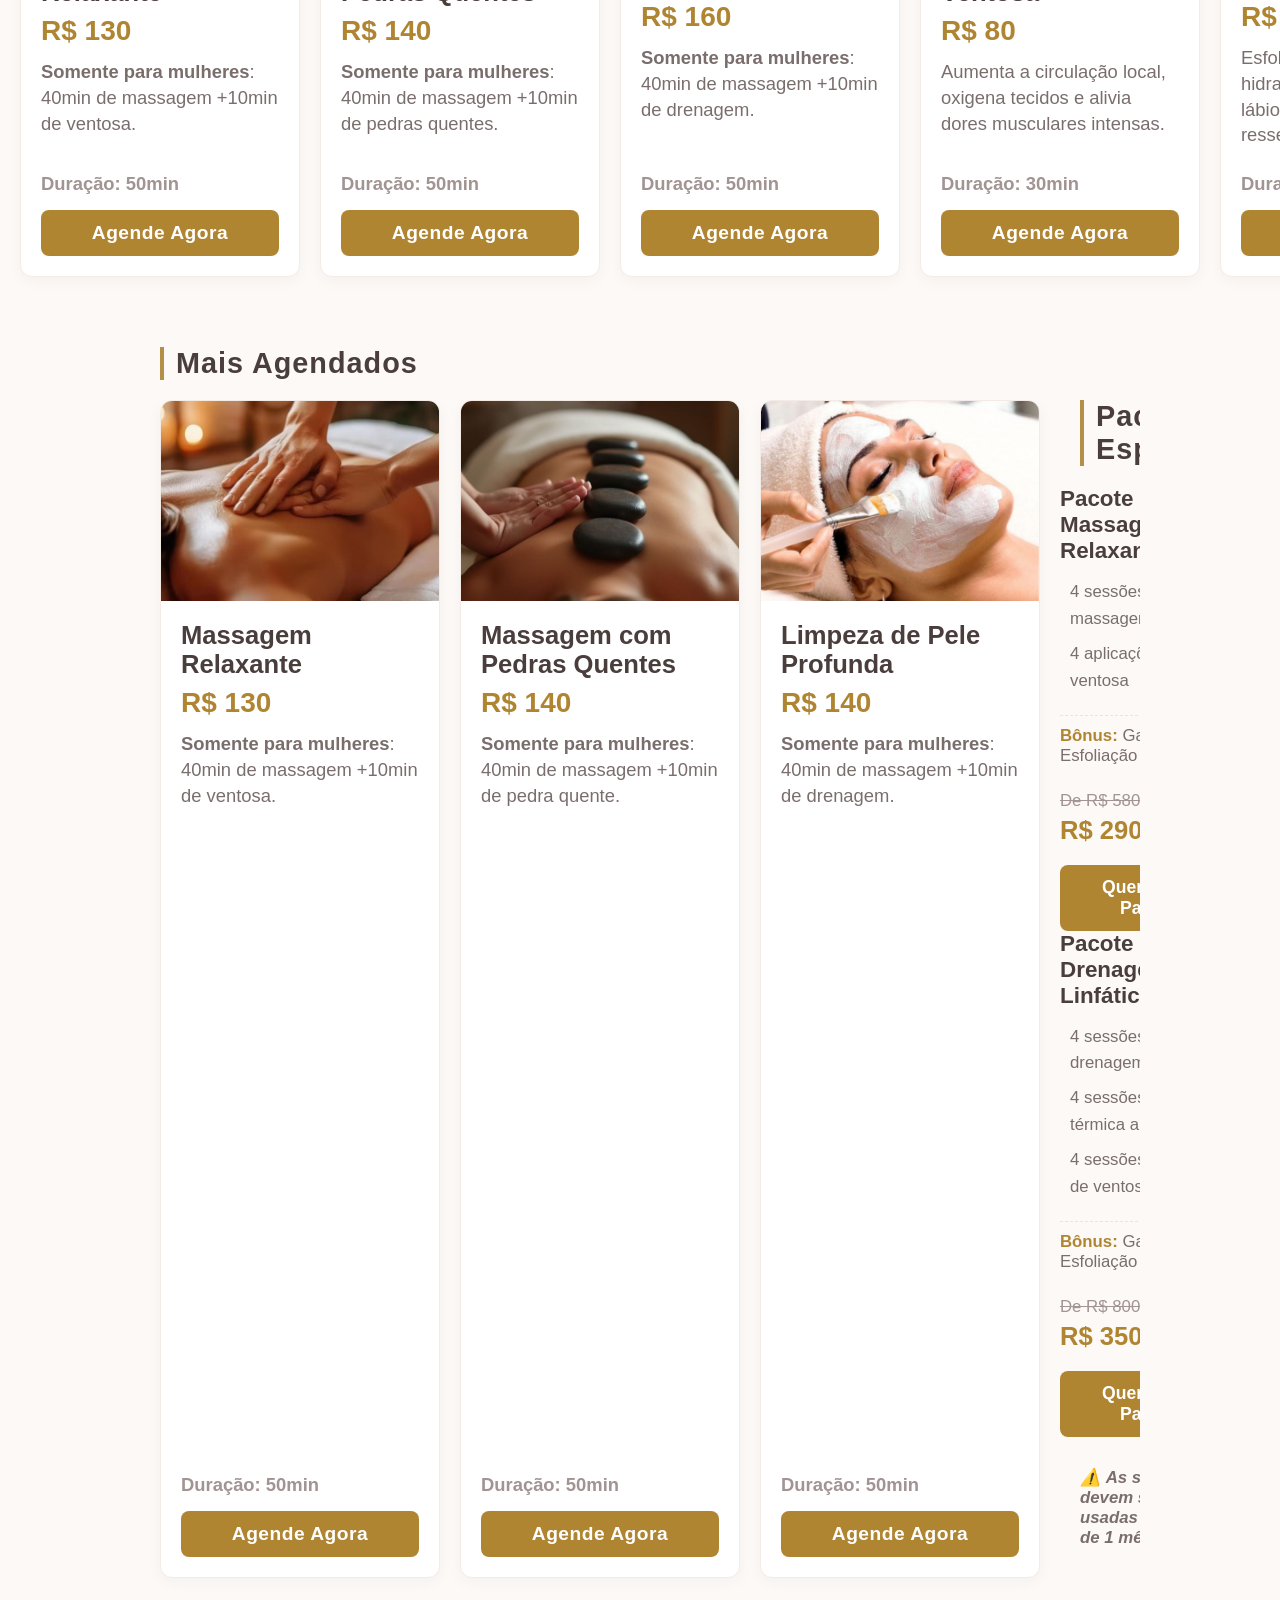
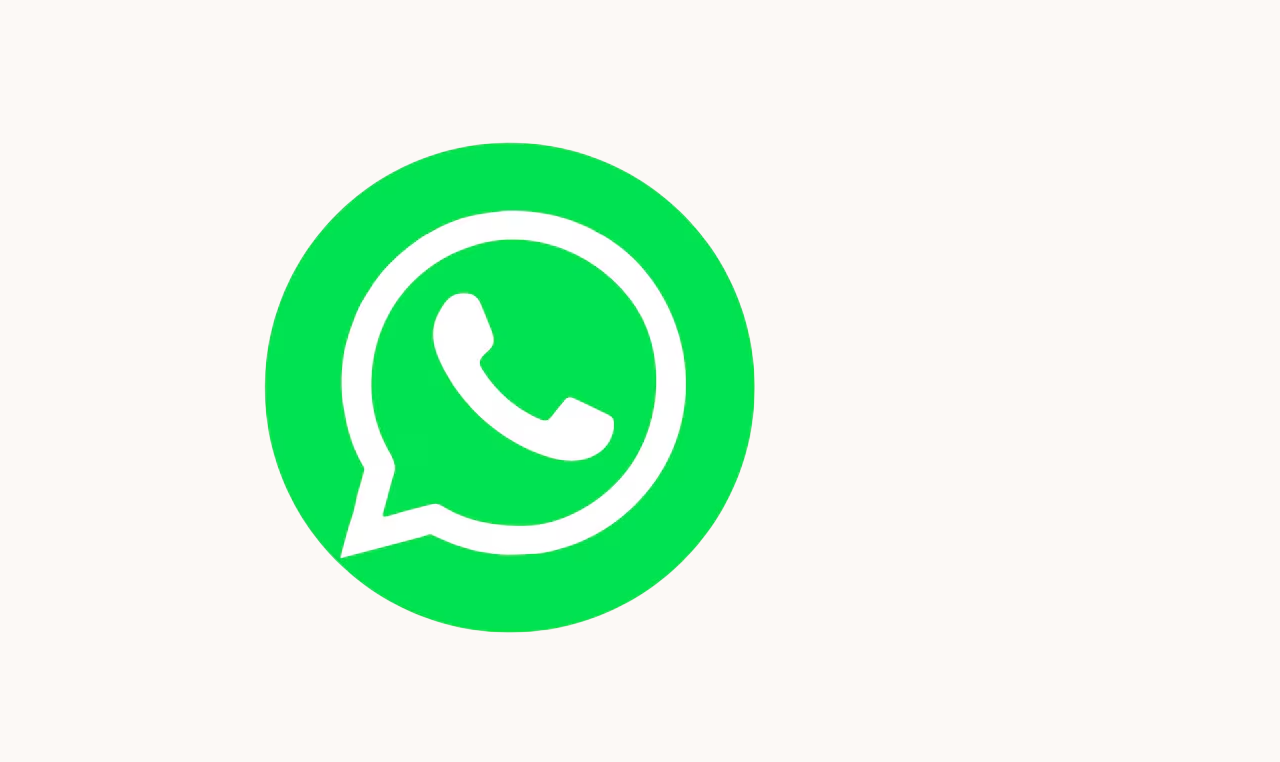
==== commit dcb0e767: "Fix HTML entity encoding in index.html" ====
--- a/index.html
+++ b/index.html
@@ -258,6 +258,9 @@
         <div class="validity-box">
             <p>⚠️ <b>As sessões devem ser usadas dentro de 1 mês</b>.</p>
         </div>
+		</div>
+		</div>
+		</div>
     </main>
 
 
--- a/style.css
+++ b/style.css
@@ -415,3 +415,193 @@
         right: 15px;
     }
 }
+/* Título do Pacote */
+.package-name {
+    font-size: 1.4rem; /* Mesma fonte h3 de Serviços */
+    color: #4a3e3d;
+    margin-bottom: 15px;
+    font-weight: bold;
+}
+
+/* Itens Inclusos */
+.inclusions-list {
+    list-style: none;
+    margin-bottom: 20px;
+}
+
+.inclusions-list li {
+    font-size: 1.05rem; /* Mesma fonte descritiva de Serviços */
+    line-height: 1.6;
+    color: #7a6e6d;
+    margin-bottom: 8px;
+    display: flex;
+    align-items: center;
+    gap: 10px;
+}
+
+.inclusions-list li i {
+    color: #b08532;
+    font-size: 0.9rem;
+}
+
+/* Texto de Bônus / Ganha */
+.bonus-text {
+    font-size: 1.05rem;
+    color: #7a6e6d;
+    margin-bottom: 25px;
+    padding-top: 10px;
+    border-top: 1px dashed #e9e5d9;
+}
+
+.bonus-text span {
+    color: #b08532;
+    font-weight: bold;
+}
+
+/* Seção de Preço */
+.price-box {
+    margin-top: auto; /* Empurra o preço e o botão sempre para o final do card */
+    margin-bottom: 20px;
+}
+
+.old-price {
+    font-size: 1.05rem;
+    color: #a19492;
+    text-decoration: line-through;
+    display: block;
+    margin-bottom: 5px;
+}
+
+.current-price {
+    font-size: 1.6rem; /* Mesma proporção visual de destaque das outras páginas */
+    color: #b08532;
+    font-weight: bold;
+    display: block;
+}
+
+/* Botão de Ação */
+.buy-btn {
+    display: block;
+    background-color: #b08532;
+    color: #ffffff;
+    text-decoration: none;
+    padding: 12px;
+    border-radius: 8px;
+    font-weight: bold;
+    font-size: 1.1rem;
+    text-align: center;
+    transition: background-color 0.3s ease;
+}
+
+.buy-btn:hover {
+    background-color: #916c24;
+}
+
+/* Caixa de Validade */
+.validity-box {
+    margin: 30px 20px;
+    text-align: left;
+    font-size: 1.05rem;
+    color: #7a6e6d;
+    font-style: italic;
+}
+
+/* --- VERSÃO CELULAR (MOBILE) --- */
+@media (max-width: 1000px) {
+    .about-container {
+        margin: 30px auto;
+    }
+
+    .section-title {
+        font-size: 1.6rem; /* Redução idêntica à do mobile de serviços */
+        margin-left: 15px;
+    }
+
+    .owner-card {
+        flex-direction: column;
+        border-radius: 12px;
+        margin-left: 15px;
+        margin-right: 15px;
+    }
+
+    .owner-image {
+        flex: 0 0 300px;
+    }
+
+    .owner-content {
+        padding: 25px 20px;
+    }
+
+    .values-grid {
+        grid-template-columns: 1fr;
+        padding-left: 15px;
+        padding-right: 15px;
+        gap: 25px;
+    }
+}
+/* --- BOTÃO FLUTUANTE DO WHATSAPP --- */
+.whatsapp-flutuante {
+    position: fixed;
+    width: 60px;
+    height: 60px;
+    bottom: 20px;
+    right: 20px;
+    z-index: 999; /* Garante que ele fique por cima de tudo */
+    transition: transform 0.3s ease;
+}
+
+/* Controla a imagem dentro do botão */
+.whatsapp-flutuante img {
+    width: 100%;
+    height: 100%;
+    object-fit: contain;
+    border-radius: 50%; /* Mantém redondo se a imagem for quadrada */
+    box-shadow: 0 4px 10px rgba(0, 0, 0, 0.15);
+	background-color: #03e251;
+}
+
+/* Efeito de aumentar levemente ao passar o mouse */
+.whatsapp-flutuante:hover {
+    transform: scale(1.1);
+}
+
+/* Ajuste para telas menores (celulares) */
+@media (max-width: 600px) {
+    .whatsapp-flutuante {
+        width: 70px;
+        height: 70px;
+        bottom: 15px;
+        right: 15px;
+    }
+
+/* --- VERSÃO TOTALMENTE CORRIGIDA PARA CELULAR (MOBILE) --- */
+@media (max-width: 1000px) {
+    .packages-container {
+        margin: 30px auto;
+    }
+
+    .section-title {
+        font-size: 1.6rem;
+        margin-left: 15px;
+    }
+
+    .packages-grid {
+        grid-template-columns: 1fr; /* Um card embaixo do outro */
+        padding-left: 15px;
+        padding-right: 15px;
+        gap: 20px;
+    }
+
+    .package-content {
+        padding: 20px; /* Reduz margens internas no mobile */
+    }
+
+    .package-name {
+        font-size: 1.3rem;
+    }
+
+    .validity-box {
+        margin: 20px 15px;
+        font-size: 1.1rem;
+		text-align: center;
+    }
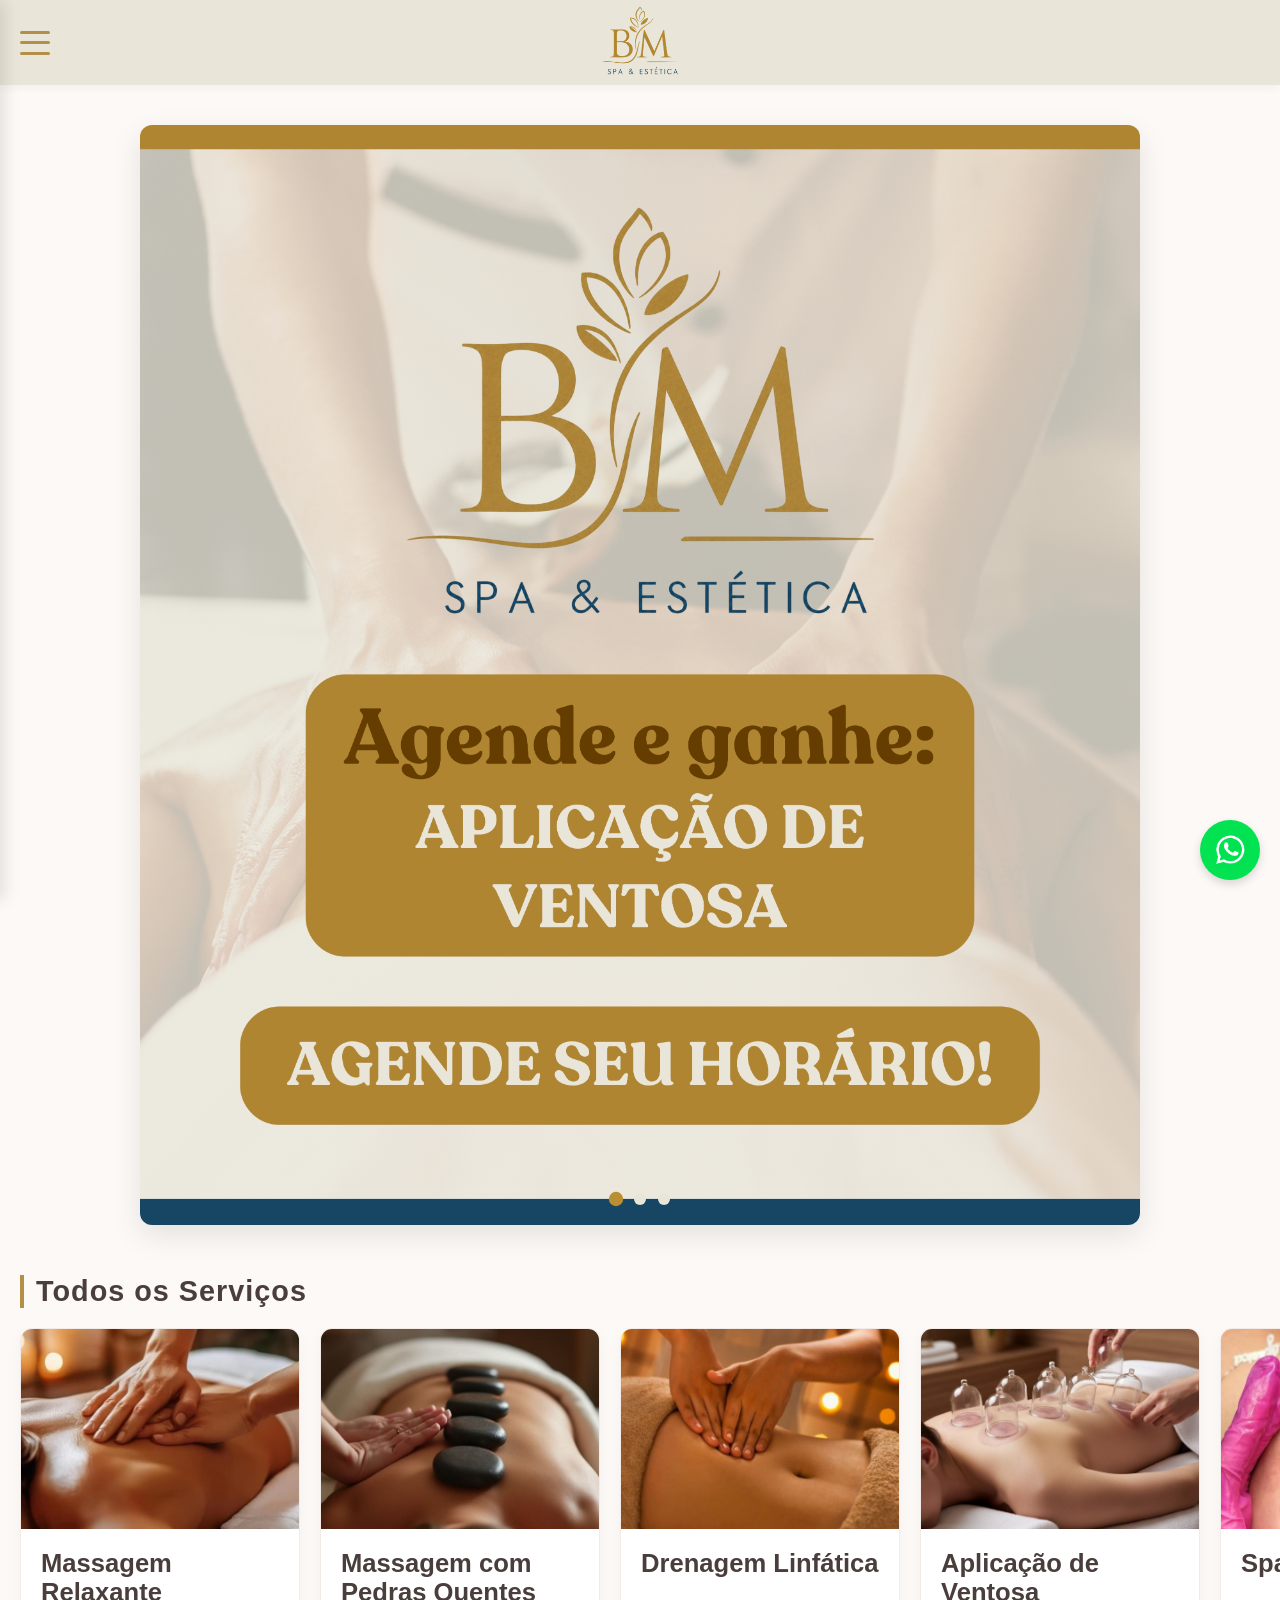
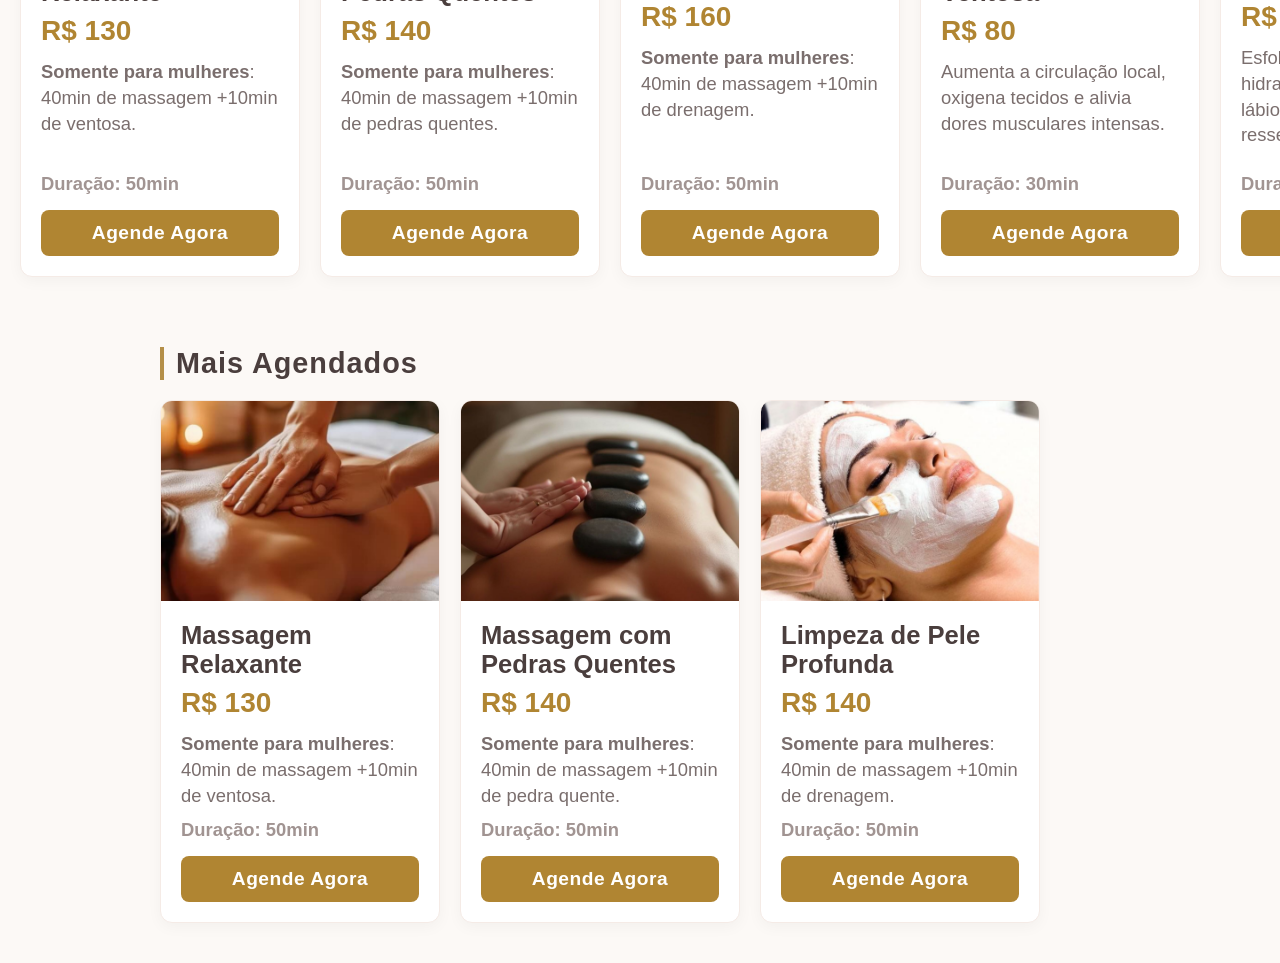
==== commit d2685be0: "Fix HTML formatting and structure" ====
--- a/index.html
+++ b/index.html
@@ -203,66 +203,6 @@
                     </div>
                 </div>
 
-				    <main class="packages-container">
-        <h2 class="section-title">Pacotes Especiais</h2>
-        
-        <div class="packages-grid">
-            
-            <div class="package-card">
-                <div class="package-content">
-                    <h3 class="package-name">Pacote de Massagem Relaxante</h3>
-                    
-                    <ul class="inclusions-list">
-                        <li><i class="fa-solid fa-star"></i> 4 sessões de massagem</li>
-                        <li><i class="fa-solid fa-star"></i> 4 aplicações de ventosa</li>
-                    </ul>
-                    
-                    <p class="bonus-text">
-                        <span>Bônus:</span> Ganha 1 Esfoliação Corporal
-                    </p>
-                    
-                    <div class="price-box">
-                        <span class="old-price">De R$ 580</span>
-                        <span class="current-price">R$ 290</span>
-                    </div>
-                    
-                    <a href="https://wa.me/5516997094208?text=Olá! Quero agendar o Pacote de Massagem Relaxante por R$290." target="_blank" class="buy-btn">Quero Este Pacote</a>
-                </div>
-            </div>
-
-            <div class="package-card">
-                <div class="package-content">
-                    <h3 class="package-name">Pacote de Drenagem Linfática</h3>
-                    
-                    <ul class="inclusions-list">
-                        <li><i class="fa-solid fa-star"></i> 4 sessões de drenagem linfática</li>
-                        <li><i class="fa-solid fa-star"></i> 4 sessões de manta térmica abdominal</li>
-                        <li><i class="fa-solid fa-star"></i> 4 sessões aplicação de ventosa</li>
-                    </ul>
-                    
-                    <p class="bonus-text">
-                        <span>Bônus:</span> Ganha 1 Esfoliação Corporal
-                    </p>
-                    
-                    <div class="price-box">
-                        <span class="old-price">De R$ 800</span>
-                        <span class="current-price">R$ 350</span>
-                    </div>
-                    
-                    <a href="https://wa.me/5516997094208?text=Olá! Quero agendar o Pacote de Drenagem Linfática por R$350." target="_blank" class="buy-btn">Quero Este Pacote</a>
-                </div>
-            </div>
-
-        </div>
-
-        <div class="validity-box">
-            <p>⚠️ <b>As sessões devem ser usadas dentro de 1 mês</b>.</p>
-        </div>
-		</div>
-		</div>
-		</div>
-    </main>
-
 
 							<a href="https://wa.me/5516997094208?text=Olá! Gostaria de tirar uma dúvida sobre os serviços." target="_blank" class="whatsapp-flutuante">
     <img src="whatsappbm.png" alt="WhatsApp">
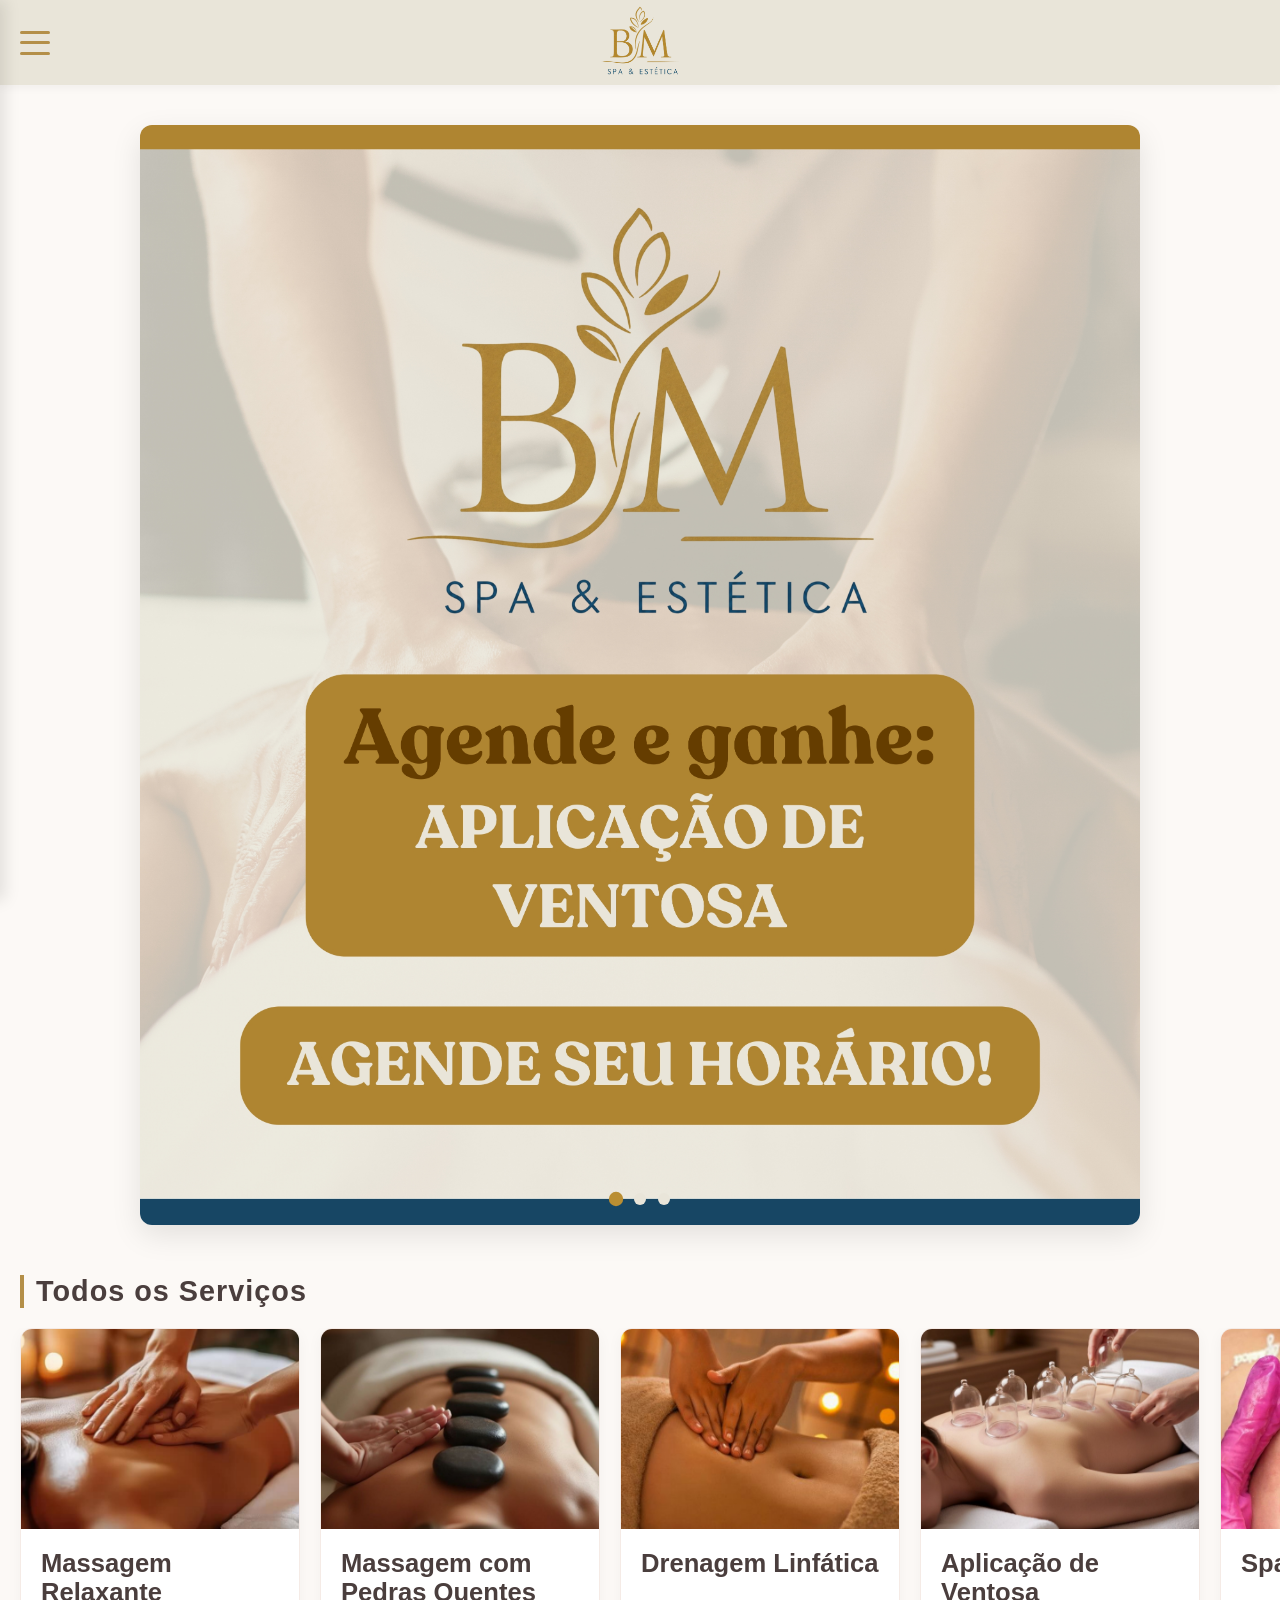
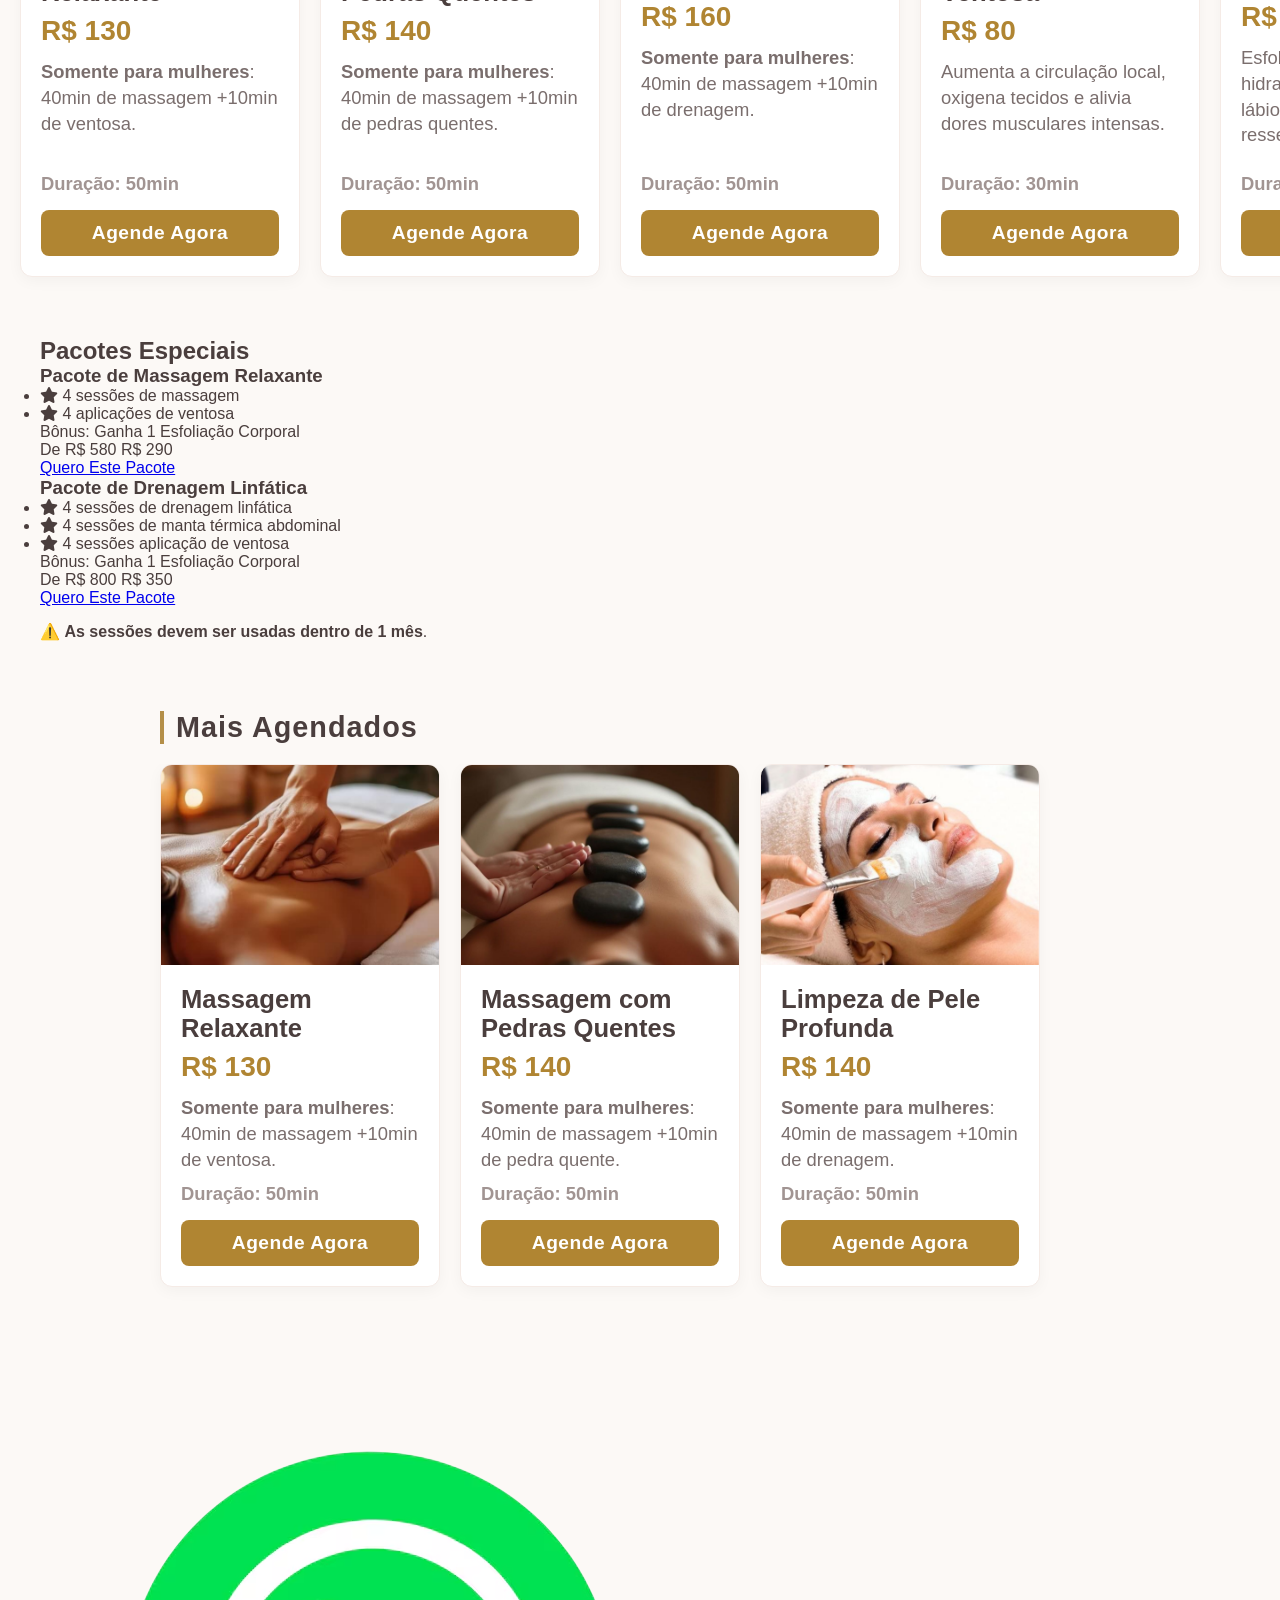
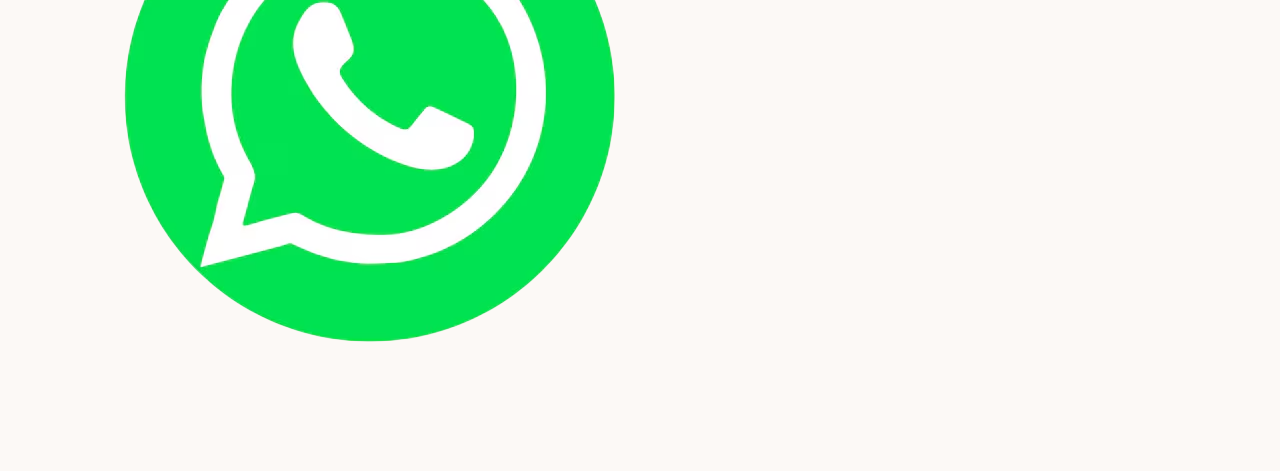
==== commit 154d5083: "Update index.html" ====
--- a/index.html
+++ b/index.html
@@ -3,9 +3,10 @@
 <head>
     <meta charset="UTF-8">
     <meta name="viewport" content="width=device-width, initial-scale=1.0">
-    <title>BM|Estética & Spa</title>
-	<link rel="icon" href="../img/faviconbm.jpg" type="image/png">
+    <title>BM | Estética & Spa</title>
+    <link class="icon" href="../img/faviconbm.jpg" type="image/png">
     <link rel="stylesheet" href="style.css">
+    <link rel="stylesheet" href="https://cdnjs.cloudflare.com/ajax/libs/font-awesome/6.5.1/css/all.min.css">
 </head>
 <body>
 
@@ -17,18 +18,18 @@
             <span></span>
             <span></span>
         </button>
-        
+         
         <div class="logo">
-<img src="bmlogo.png" alt="Logo Estética e Spa">
+            <img src="bmlogo.png" alt="Logo Estética e Spa">
         </div>
     </header>
 
     <nav class="sidebar" id="sidebar">
         <ul>
             <li><a href="https://bmestetica.online/esteticaservicos">Nossos Serviços</a></li>
-			<li><a href="https://bmestetica.online/esteticapacotes">Nossos Pacotes</a></li>
-			<li><a href="https://bmestetica.online/esteticacasal">Combo Casal</a></li>
-			<li><a href="https://bmestetica.online/esteticasobrenos">Sobre Nós</a></li>
+            <li><a href="https://bmestetica.online/esteticapacotes">Nossos Pacotes</a></li>
+            <li><a href="https://bmestetica.online/esteticacasal">Combo Casal</a></li>
+            <li><a href="https://bmestetica.online/esteticasobrenos">Sobre Nós</a></li>
             <li><a href="https://share.google/S2QN0y18KsIFbBKmH">Avaliações</a></li>
             <li><a href="https://bmestetica.online/esteticalocalizacao">Localização</a></li>
             <li><a href="https://wa.me/5516997094208?text=Ol%C3%A1%2C%20tudo%20bem%3F%20Gostaria%20de%20realizar%20um%20agendamento.">Fale Conosco</a></li>
@@ -38,18 +39,26 @@
     <main>
         <div class="carousel-container">
             <div class="carousel-track" id="track">
+                
                 <div class="slide">
-                    <img src="bannerbm1.jpg" alt="Massoterapia">
-                </div>
+                    <a href="https://wa.me/5516997094208?text=Ol%C3%A1%2C%20tudo%20bem%3F%20Gostaria%20de%20realizar%20um%20agendamento.">
+                        <img src="bannerbm1.jpg" alt="Massoterapia">
+                    </a>
+                </div>
+                
                 <div class="slide">
-                    <img src="bannerbm2.jpg" alt="Estética Facial">
-                </div>
+                    <a href="https://bmestetica.online/esteticacasal">
+                        <img src="bannerbm2.jpg" alt="Estética Facial">
+                    </a>
+                </div>
+                
                 <div class="slide">
-                    <img src="bannerbm3.jpg" alt="Tratamentos Corporais">
-                </div>
-            </div>
-			
-			
+                    <a href="https://bmestetica.online/esteticapacotes">
+                        <img src="bannerbm3.jpg" alt="Tratamentos Corporais">
+                    </a>
+                </div>
+                
+            </div>
 
             <div class="carousel-indicators">
                 <span class="dot active" onclick="goToSlide(0)"></span>
@@ -59,8 +68,172 @@
         </div>
     </main>
 	
-	        <div class="services-group">
-            <h2 class="section-title">Todos os Serviços</h2>
+    <div class="services-group">
+        <h2 class="section-title">Todos os Serviços</h2>
+        <div class="services-slider">
+            
+            <div class="service-card">
+                <img src="relaxante.jpg" alt="Massagem Relaxante" class="service-img">
+                <div class="service-content">
+                    <h3 class="service-title">Massagem Relaxante</h3>
+                    <p class="service-price">R$ 130</p>
+                    <p class="service-description"><b>Somente para mulheres</b>: 40min de massagem +10min de ventosa.</p>
+                    <p class="service-duration">Duração: 50min</p>
+                    <a href="https://wa.me/5516997094208?text=Olá! Gostaria de agendar a Massagem Relaxante por R$ 130. Qual a disponibilidade de horários?" target="_blank" class="book-btn">Agende Agora</a>
+                </div>
+            </div>
+
+            <div class="service-card">
+                <img src="pedras.jpg" alt="Massagem com Pedras Quentes" class="service-img">
+                <div class="service-content">
+                    <h3 class="service-title">Massagem com Pedras Quentes</h3>
+                    <p class="service-price">R$ 140</p>
+                    <p class="service-description"><b>Somente para mulheres</b>: 40min de massagem +10min de pedras quentes.</p>
+                    <p class="service-duration">Duração: 50min</p>
+                    <a href="https://wa.me/5516997094208?text=Olá! Gostaria de agendar a Massagem com Pedras Quentes por R$ 140. Qual a disponibilidade de horários?" target="_blank" class="book-btn">Agende Agora</a>
+                </div>
+            </div>
+
+            <div class="service-card">
+                <img src="drenagem.jpg" alt="Drenagem Linfática" class="service-img">
+                <div class="service-content">
+                    <h3 class="service-title">Drenagem Linfática</h3>
+                    <p class="service-price">R$ 160</p>
+                    <p class="service-description"><b>Somente para mulheres</b>: 40min de massagem +10min de drenagem.</p>
+                    <p class="service-duration">Duração: 50min</p>
+                    <a href="https://wa.me/5516997094208?text=Olá! Gostaria de agendar a Drenagem Linfática por R$ 160. Qual a disponibilidade de horários?" target="_blank" class="book-btn">Agende Agora</a>
+                </div>
+            </div>
+
+            <div class="service-card">
+                <img src="ventosa.jpg" alt="Aplicação de Ventosa" class="service-img">
+                <div class="service-content">
+                    <h3 class="service-title">Aplicação de Ventosa</h3>
+                    <p class="service-price">R$ 80</p>
+                    <p class="service-description">Aumenta a circulação local, oxigena tecidos e alivia dores musculares intensas.</p>
+                    <p class="service-duration">Duração: 30min</p>
+                    <a href="https://wa.me/5516997094208?text=Olá! Gostaria de agendar a Aplicação de Ventosa por R$ 80. Qual a disponibilidade de horários?" target="_blank" class="book-btn">Agende Agora</a>
+                </div>
+            </div>
+
+            <div class="service-card">
+                <img src="labios.jpg" alt="Spa dos Lábios" class="service-img">
+                <div class="service-content">
+                    <h3 class="service-title">Spa dos Lábios</h3>
+                    <p class="service-price">R$ 50</p>
+                    <p class="service-description">Esfoliação delicada e hidratação profunda para lábios macios e livres de ressecamento.</p>
+                    <p class="service-duration">Duração: 20min</p>
+                    <a href="https://wa.me/5516997094208?text=Olá! Gostaria de agendar o Spa dos Lábios por R$ 50. Qual a disponibilidade de horários?" target="_blank" class="book-btn">Agende Agora</a>
+                </div>
+            </div>
+
+            <div class="service-card">
+                <img src="pes.jpg" alt="Spa dos Pés" class="service-img">
+                <div class="service-content">
+                    <h3 class="service-title">Spa dos Pés</h3>
+                    <p class="service-price">R$ 85</p>
+                    <p class="service-description">Escalda-pés relaxante com esfoliação e massagem nutritiva para pés cansados e renovados.</p>
+                    <p class="service-duration">Duração: 30min</p>
+                    <a href="https://wa.me/5516997094208?text=Olá! Gostaria de agendar o Spa dos Pés por R$ 85. Qual a disponibilidade de horários?" target="_blank" class="book-btn">Agende Agora</a>
+                </div>
+            </div>
+
+            <div class="service-card">
+                <img src="limpeza-simples.jpg" alt="Limpeza de Pele Simples" class="service-img">
+                <div class="service-content">
+                    <h3 class="service-title">Limpeza de Pele Simples</h3>
+                    <p class="service-price">R$ 90</p>
+                    <p class="service-description">Higienização rápida com hidratação facial ideal para manter a saúde diária cutânea.</p>
+                    <p class="service-duration">Duração: 40min</p>
+                    <a href="https://wa.me/5516997094208?text=Olá! Gostaria de agendar a Limpeza de Pele Simples por R$ 90. Qual a disponibilidade de horários?" target="_blank" class="book-btn">Agende Agora</a>
+                </div>
+            </div>
+
+            <div class="service-card">
+                <img src="limpeza-profunda.jpg" alt="Limpeza de Pele Profunda" class="service-img">
+                <div class="service-content">
+                    <h3 class="service-title">Limpeza de Pele Profunda</h3>
+                    <p class="service-price">R$ 140</p>
+                    <p class="service-description">Remoção de impurezas, cravos e células mortas, devolvendo o brilho natural à pele.</p>
+                    <p class="service-duration">Duração: 1h20</p>
+                    <a href="https://wa.me/5516997094208?text=Olá! Gostaria de agendar a Limpeza de Pele Profunda (1h20) por R$ 140. Qual a disponibilidade de horários?" target="_blank" class="book-btn">Agende Agora</a>
+                </div>
+            </div>
+
+            <div class="service-card">
+                <img src="massagem-miofascial.jpg" alt="Massagem Miofascial" class="service-img">
+                <div class="service-content">
+                    <h3 class="service-title">Massagem Miofascial</h3>
+                    <p class="service-price">R$ 170</p>
+                    <p class="service-description">Pressiona e alonga a fáscia: 30min de massagem + 10min de ventosa</p>
+                    <p class="service-duration">Duração: 40min</p>
+                    <a href="https://wa.me/5516997094208?text=Olá! Gostaria de agendar a Massagem Miofascial (40min) por R$ 170. Qual a disponibilidade de horários?" target="_blank" class="book-btn">Agende Agora</a>
+                </div>
+            </div>
+
+        </div>
+    </div>
+
+    <section class="packages-container" style="padding: 20px 0; max-width: 1200px; margin: 0 auto;">
+        <h2 class="section-title">Pacotes Especiais</h2>
+        
+        <div class="packages-grid">
+            
+            <div class="package-card">
+                <div class="package-content">
+                    <h3 class="package-name">Pacote de Massagem Relaxante</h3>
+                    
+                    <ul class="inclusions-list">
+                        <li><i class="fa-solid fa-star"></i> 4 sessões de massagem</li>
+                        <li><i class="fa-solid fa-star"></i> 4 aplicações de ventosa</li>
+                    </ul>
+                    
+                    <p class="bonus-text">
+                        <span>Bônus:</span> Ganha 1 Esfoliação Corporal
+                    </p>
+                    
+                    <div class="price-box">
+                        <span class="old-price">De R$ 580</span>
+                        <span class="current-price">R$ 290</span>
+                    </div>
+                    
+                    <a href="https://wa.me/5516997094208?text=Olá! Quero agendar o Pacote de Massagem Relaxante por R$290." target="_blank" class="buy-btn">Quero Este Pacote</a>
+                </div>
+            </div>
+
+            <div class="package-card">
+                <div class="package-content">
+                    <h3 class="package-name">Pacote de Drenagem Linfática</h3>
+                    
+                    <ul class="inclusions-list">
+                        <li><i class="fa-solid fa-star"></i> 4 sessões de drenagem linfática</li>
+                        <li><i class="fa-solid fa-star"></i> 4 sessões de manta térmica abdominal</li>
+                        <li><i class="fa-solid fa-star"></i> 4 sessões aplicação de ventosa</li>
+                    </ul>
+                    
+                    <p class="bonus-text">
+                        <span>Bônus:</span> Ganha 1 Esfoliação Corporal
+                    </p>
+                    
+                    <div class="price-box">
+                        <span class="old-price">De R$ 800</span>
+                        <span class="current-price">R$ 350</span>
+                    </div>
+                    
+                    <a href="https://wa.me/5516997094208?text=Olá! Quero agendar o Pacote de Drenagem Linfática por R$350." target="_blank" class="buy-btn">Quero Este Pacote</a>
+                </div>
+            </div>
+
+        </div>
+
+        <div class="validity-box" style="margin-top: 15px;">
+            <p>⚠️ <b>As sessões devem ser usadas dentro de 1 mês</b>.</p>
+        </div>
+    </section>
+
+    <section class="services-section">
+        <div class="services-group">
+            <h2 class="section-title">Mais Agendados</h2>
             <div class="services-slider">
                 
                 <div class="service-card">
@@ -79,113 +252,6 @@
                     <div class="service-content">
                         <h3 class="service-title">Massagem com Pedras Quentes</h3>
                         <p class="service-price">R$ 140</p>
-                        <p class="service-description"><b>Somente para mulheres</b>: 40min de massagem +10min de pedras quentes.</p>
-                        <p class="service-duration">Duração: 50min</p>
-                        <a href="https://wa.me/5516997094208?text=Olá! Gostaria de agendar a Massagem com Pedras Quentes por R$ 140. Qual a disponibilidade de horários?" target="_blank" class="book-btn">Agende Agora</a>
-                    </div>
-                </div>
-
-                <div class="service-card">
-                    <img src="drenagem.jpg" alt="Drenagem Linfática" class="service-img">
-                    <div class="service-content">
-                        <h3 class="service-title">Drenagem Linfática</h3>
-                        <p class="service-price">R$ 160</p>
-                        <p class="service-description"><b>Somente para mulheres</b>: 40min de massagem +10min de drenagem.</p>
-                        <p class="service-duration">Duração: 50min</p>
-                        <a href="https://wa.me/5516997094208?text=Olá! Gostaria de agendar a Drenagem Linfática por R$ 160. Qual a disponibilidade de horários?" target="_blank" class="book-btn">Agende Agora</a>
-                    </div>
-                </div>
-
-                <div class="service-card">
-                    <img src="ventosa.jpg" alt="Aplicação de Ventosa" class="service-img">
-                    <div class="service-content">
-                        <h3 class="service-title">Aplicação de Ventosa</h3>
-                        <p class="service-price">R$ 80</p>
-                        <p class="service-description">Aumenta a circulação local, oxigena tecidos e alivia dores musculares intensas.</p>
-                        <p class="service-duration">Duração: 30min</p>
-                        <a href="https://wa.me/5516997094208?text=Olá! Gostaria de agendar a Aplicação de Ventosa por R$ 80. Qual a disponibilidade de horários?" target="_blank" class="book-btn">Agende Agora</a>
-                    </div>
-                </div>
-
-                <div class="service-card">
-                    <img src="labios.jpg" alt="Spa dos Lábios" class="service-img">
-                    <div class="service-content">
-                        <h3 class="service-title">Spa dos Lábios</h3>
-                        <p class="service-price">R$ 50</p>
-                        <p class="service-description">Esfoliação delicada e hidratação profunda para lábios macios e livres de ressecamento.</p>
-                        <p class="service-duration">Duração: 20min</p>
-                        <a href="https://wa.me/5516997094208?text=Olá! Gostaria de agendar o Spa dos Lábios por R$ 50. Qual a disponibilidade de horários?" target="_blank" class="book-btn">Agende Agora</a>
-                    </div>
-                </div>
-
-                <div class="service-card">
-                    <img src="pes.jpg" alt="Spa dos Pés" class="service-img">
-                    <div class="service-content">
-                        <h3 class="service-title">Spa dos Pés</h3>
-                        <p class="service-price">R$ 85</p>
-                        <p class="service-description">Escalda-pés relaxante com esfoliação e massagem nutritiva para pés cansados e renovados.</p>
-                        <p class="service-duration">Duração: 30min</p>
-                        <a href="https://wa.me/5516997094208?text=Olá! Gostaria de agendar o Spa dos Pés por R$ 85. Qual a disponibilidade de horários?" target="_blank" class="book-btn">Agende Agora</a>
-                    </div>
-                </div>
-
-                <div class="service-card">
-                    <img src="limpeza-simples.jpg" alt="Limpeza de Pele Simples" class="service-img">
-                    <div class="service-content">
-                        <h3 class="service-title">Limpeza de Pele Simples</h3>
-                        <p class="service-price">R$ 90</p>
-                        <p class="service-description">Higienização rápida com hidratação facial ideal para manter a saúde diária cutânea.</p>
-                        <p class="service-duration">Duração: 40min</p>
-                        <a href="https://wa.me/5516997094208?text=Olá! Gostaria de agendar a Limpeza de Pele Simples por R$ 90. Qual a disponibilidade de horários?" target="_blank" class="book-btn">Agende Agora</a>
-                    </div>
-                </div>
-
-                <div class="service-card">
-                    <img src="limpeza-profunda.jpg" alt="Limpeza de Pele Profunda" class="service-img">
-                    <div class="service-content">
-                        <h3 class="service-title">Limpeza de Pele Profunda</h3>
-                        <p class="service-price">R$ 140</p>
-                        <p class="service-description">Remoção de impurezas, cravos e células mortas, devolvendo o brilho natural à pele.</p>
-                        <p class="service-duration">Duração: 1h20</p>
-                        <a href="https://wa.me/5516997094208?text=Olá! Gostaria de agendar a Limpeza de Pele Profunda (1h20) por R$ 140. Qual a disponibilidade de horários?" target="_blank" class="book-btn">Agende Agora</a>
-                    </div>
-                </div>
-								                <div class="service-card">
-                    <img src="massagem-miofascial.jpg" alt="Massagem Miofascial" class="service-img">
-                    <div class="service-content">
-                        <h3 class="service-title">Massagem Miofascial</h3>
-                        <p class="service-price">R$ 170</p>
-                        <p class="service-description">Pressiona e alonga a fáscia: 30min de massagem + 10min de ventosa</p>
-                        <p class="service-duration">Duração: 40min</p>
-                        <a href="https://wa.me/5516997094208?text=Olá! Gostaria de agendar a Massagem Miofascial (40min) por R$ 170. Qual a disponibilidade de horários?" target="_blank" class="book-btn">Agende Agora</a>
-                    </div>
-                </div>
-
-            </div>
-        </div>
-
-	<section class="services-section">
-        
-        <div class="services-group">
-            <h2 class="section-title">Mais Agendados</h2>
-            <div class="services-slider">
-                
-                <div class="service-card">
-                    <img src="relaxante.jpg" alt="Massagem Relaxante" class="service-img">
-                    <div class="service-content">
-                        <h3 class="service-title">Massagem Relaxante</h3>
-                        <p class="service-price">R$ 130</p>
-                        <p class="service-description"><b>Somente para mulheres</b>: 40min de massagem +10min de ventosa.</p>
-                        <p class="service-duration">Duração: 50min</p>
-                        <a href="https://wa.me/5516997094208?text=Olá! Gostaria de agendar a Massagem Relaxante por R$ 130. Qual a disponibilidade de horários?" target="_blank" class="book-btn">Agende Agora</a>
-                    </div>
-                </div>
-
-                <div class="service-card">
-                    <img src="pedras.jpg" alt="Massagem com Pedras Quentes" class="service-img">
-                    <div class="service-content">
-                        <h3 class="service-title">Massagem com Pedras Quentes</h3>
-                        <p class="service-price">R$ 140</p>
                         <p class="service-description"><b>Somente para mulheres</b>: 40min de massagem +10min de pedra quente.</p>
                         <p class="service-duration">Duração: 50min</p>
                         <a href="https://wa.me/5516997094208?text=Olá! Gostaria de agendar a Massagem com Pedras Quentes por R$ 140. Qual a disponibilidade de horários?" target="_blank" class="book-btn">Agende Agora</a>
@@ -203,14 +269,13 @@
                     </div>
                 </div>
 
-
-							<a href="https://wa.me/5516997094208?text=Olá! Gostaria de tirar uma dúvida sobre os serviços." target="_blank" class="whatsapp-flutuante">
-    <img src="whatsappbm.png" alt="WhatsApp">
-</a>
-				
-            </div>
-        </div>
-		</section>
+            </div>
+        </div>
+    </section>
+
+    <a href="https://wa.me/5516997094208?text=Olá! Gostaria de tirar uma dúvida sobre os serviços." target="_blank" class="whatsapp-flutuante">
+        <img src="whatsappbm.png" alt="WhatsApp">
+    </a>
 
     <script src="script.js"></script>
 </body>
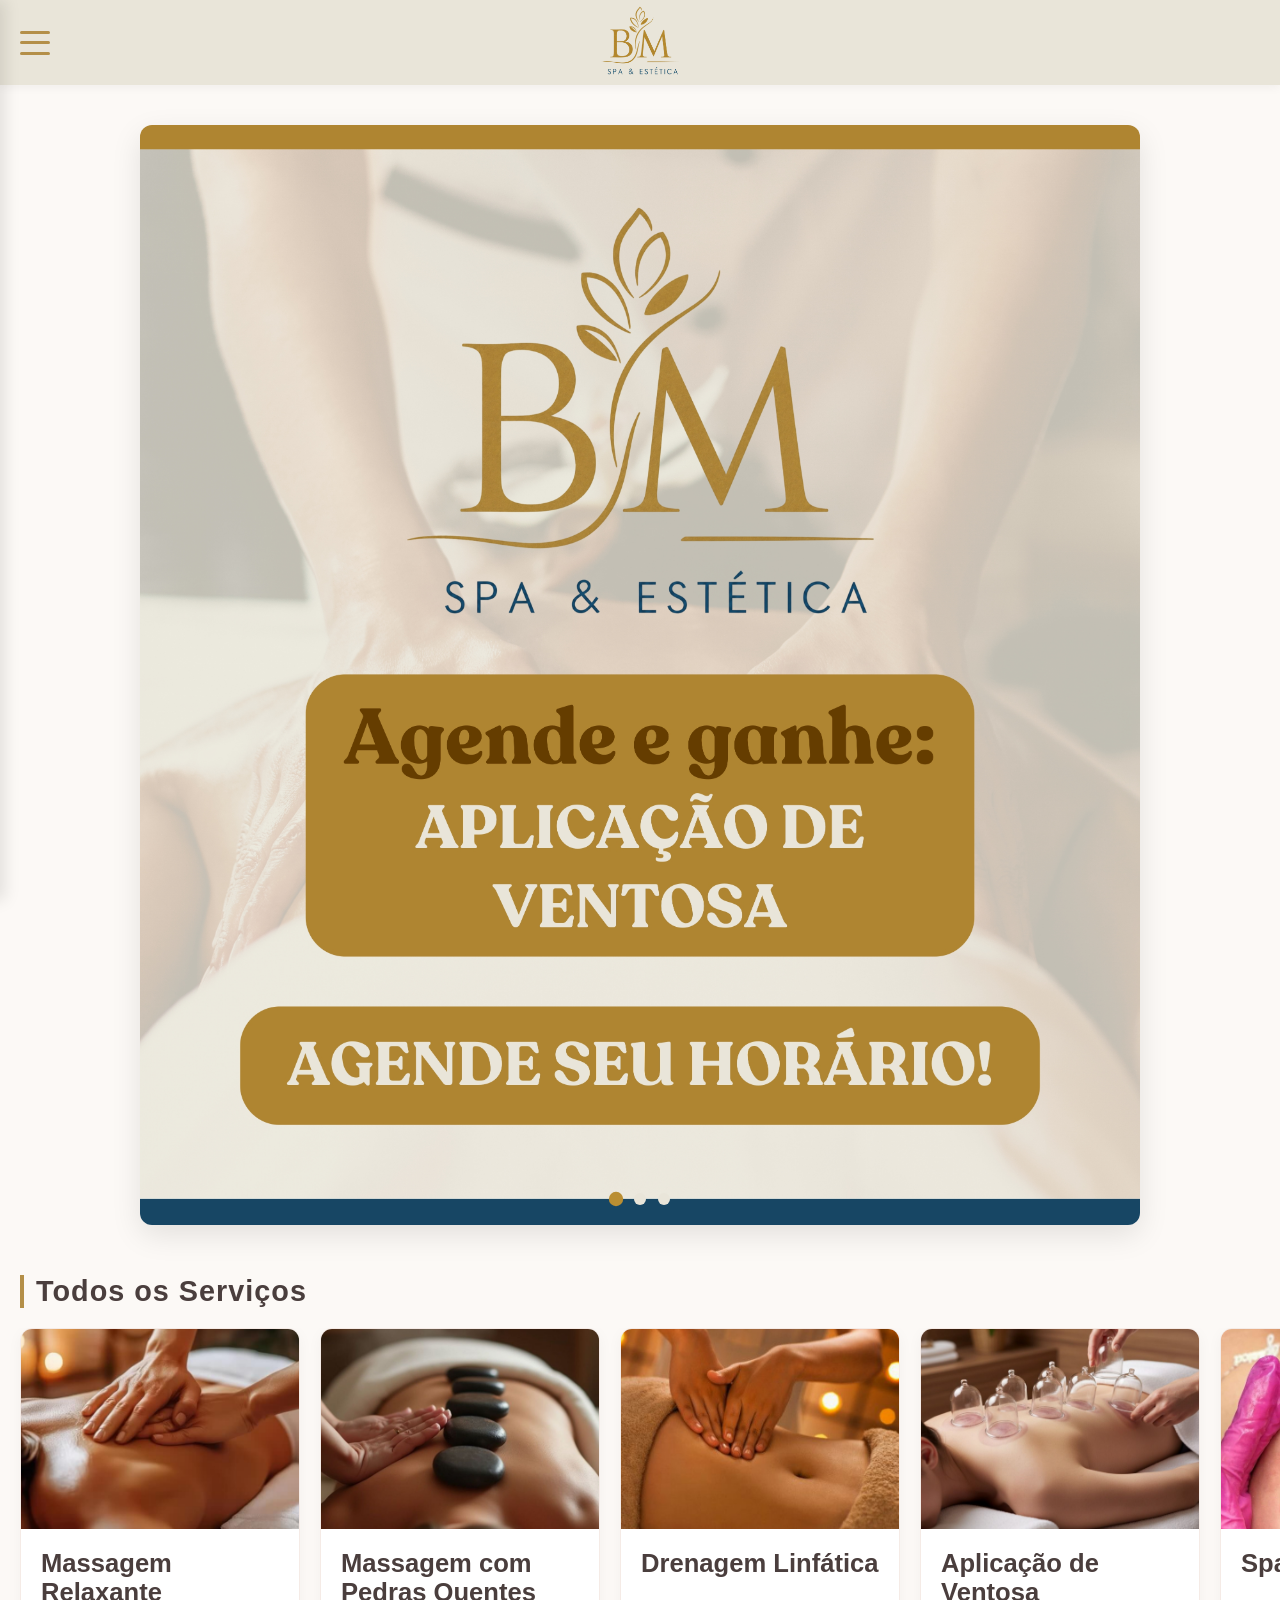
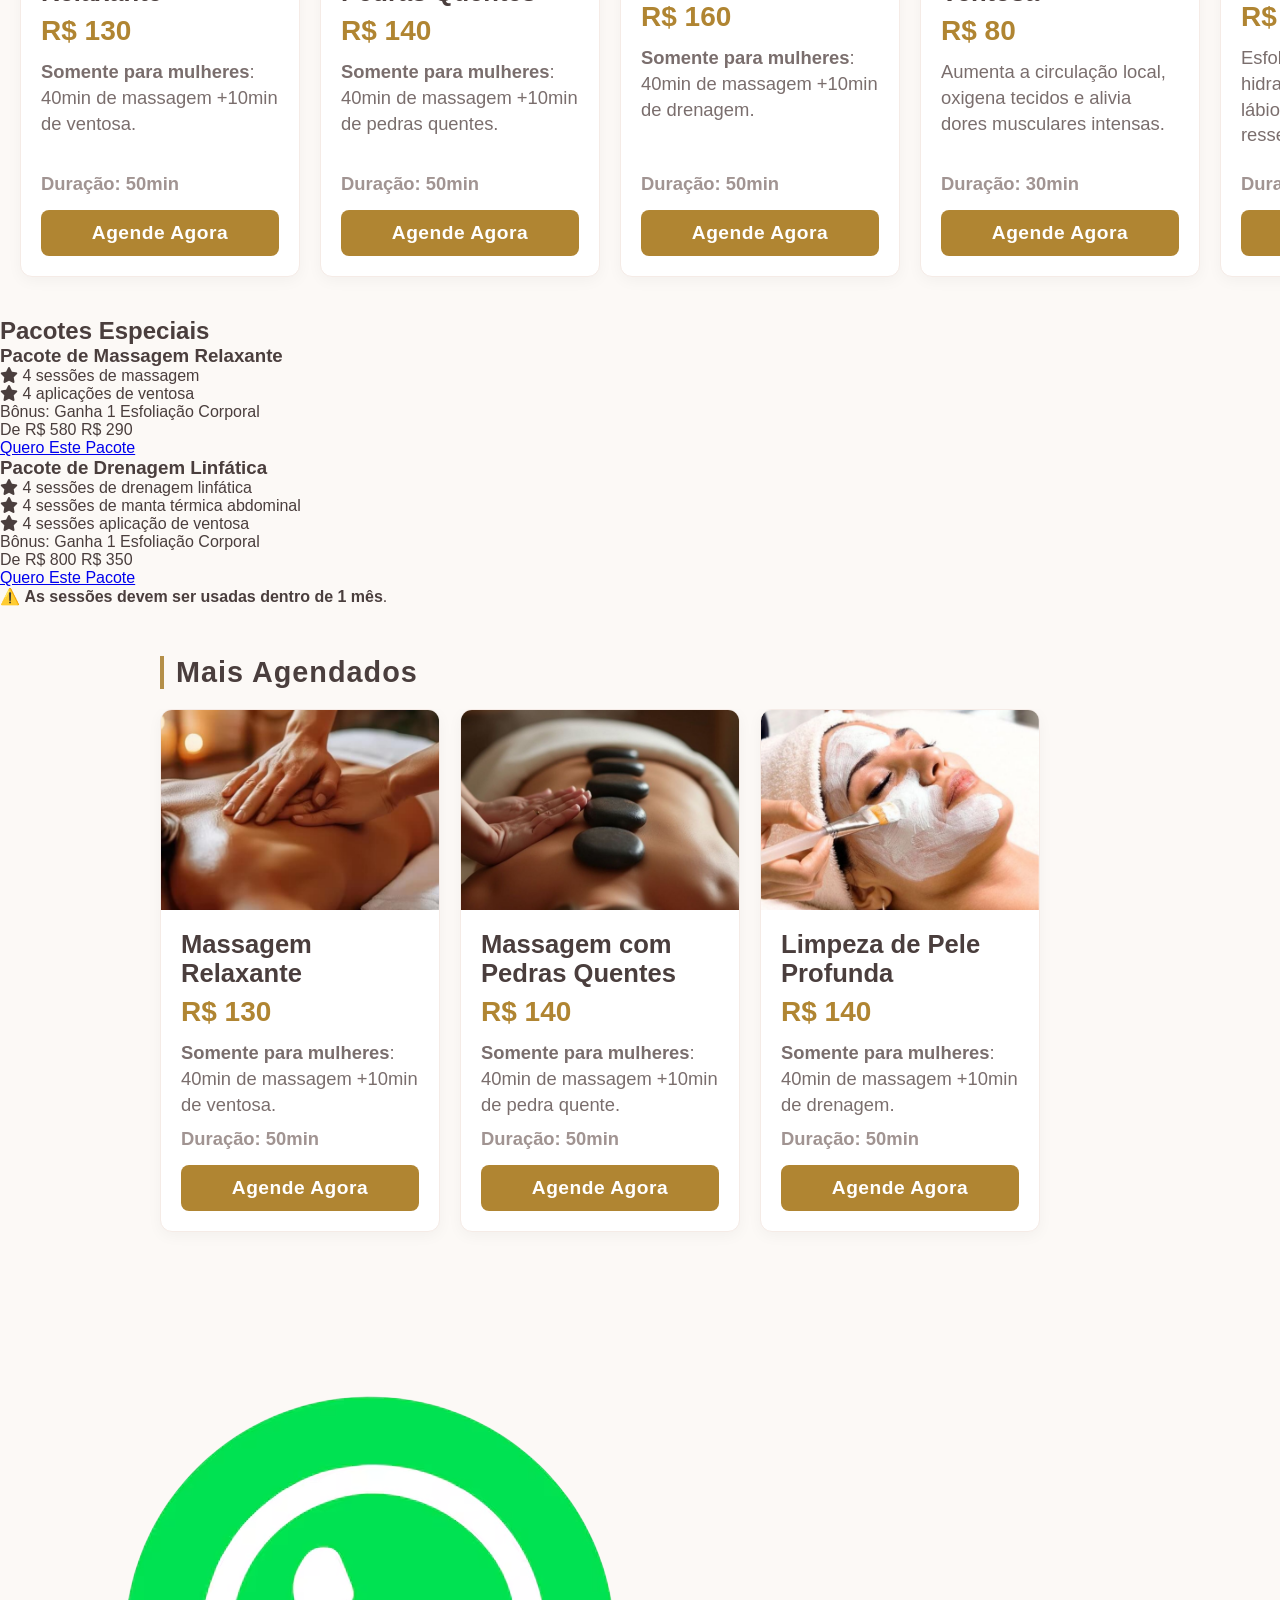
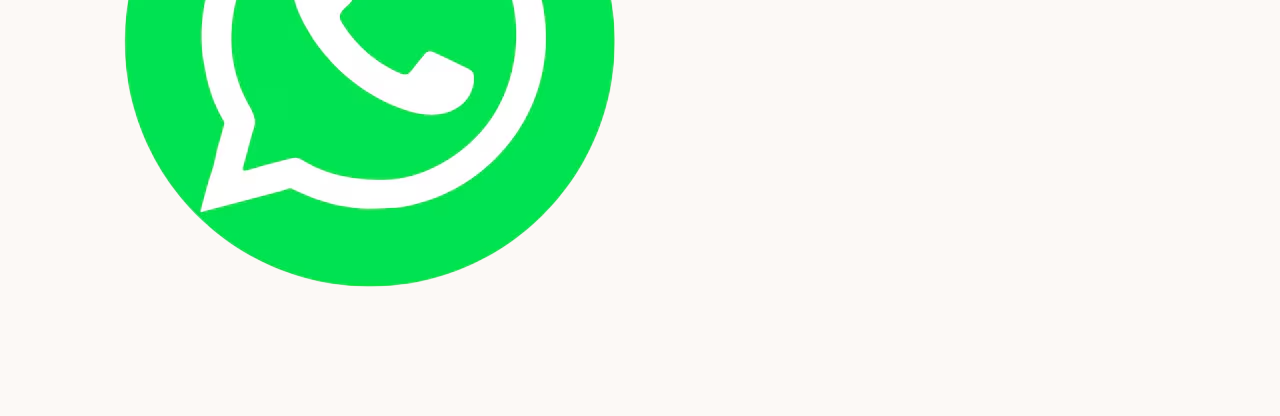
==== commit 1021f914: "Update index.html" ====
--- a/index.html
+++ b/index.html
@@ -174,7 +174,7 @@
         </div>
     </div>
 
-    <section class="packages-container" style="padding: 20px 0; max-width: 1200px; margin: 0 auto;">
+    <section class="packages-container">
         <h2 class="section-title">Pacotes Especiais</h2>
         
         <div class="packages-grid">
@@ -182,21 +182,17 @@
             <div class="package-card">
                 <div class="package-content">
                     <h3 class="package-name">Pacote de Massagem Relaxante</h3>
-                    
                     <ul class="inclusions-list">
                         <li><i class="fa-solid fa-star"></i> 4 sessões de massagem</li>
                         <li><i class="fa-solid fa-star"></i> 4 aplicações de ventosa</li>
                     </ul>
-                    
                     <p class="bonus-text">
                         <span>Bônus:</span> Ganha 1 Esfoliação Corporal
                     </p>
-                    
                     <div class="price-box">
                         <span class="old-price">De R$ 580</span>
                         <span class="current-price">R$ 290</span>
                     </div>
-                    
                     <a href="https://wa.me/5516997094208?text=Olá! Quero agendar o Pacote de Massagem Relaxante por R$290." target="_blank" class="buy-btn">Quero Este Pacote</a>
                 </div>
             </div>
@@ -204,29 +200,25 @@
             <div class="package-card">
                 <div class="package-content">
                     <h3 class="package-name">Pacote de Drenagem Linfática</h3>
-                    
                     <ul class="inclusions-list">
                         <li><i class="fa-solid fa-star"></i> 4 sessões de drenagem linfática</li>
                         <li><i class="fa-solid fa-star"></i> 4 sessões de manta térmica abdominal</li>
                         <li><i class="fa-solid fa-star"></i> 4 sessões aplicação de ventosa</li>
                     </ul>
-                    
                     <p class="bonus-text">
                         <span>Bônus:</span> Ganha 1 Esfoliação Corporal
                     </p>
-                    
                     <div class="price-box">
                         <span class="old-price">De R$ 800</span>
                         <span class="current-price">R$ 350</span>
                     </div>
-                    
                     <a href="https://wa.me/5516997094208?text=Olá! Quero agendar o Pacote de Drenagem Linfática por R$350." target="_blank" class="buy-btn">Quero Este Pacote</a>
                 </div>
             </div>
 
         </div>
 
-        <div class="validity-box" style="margin-top: 15px;">
+        <div class="validity-box">
             <p>⚠️ <b>As sessões devem ser usadas dentro de 1 mês</b>.</p>
         </div>
     </section>
